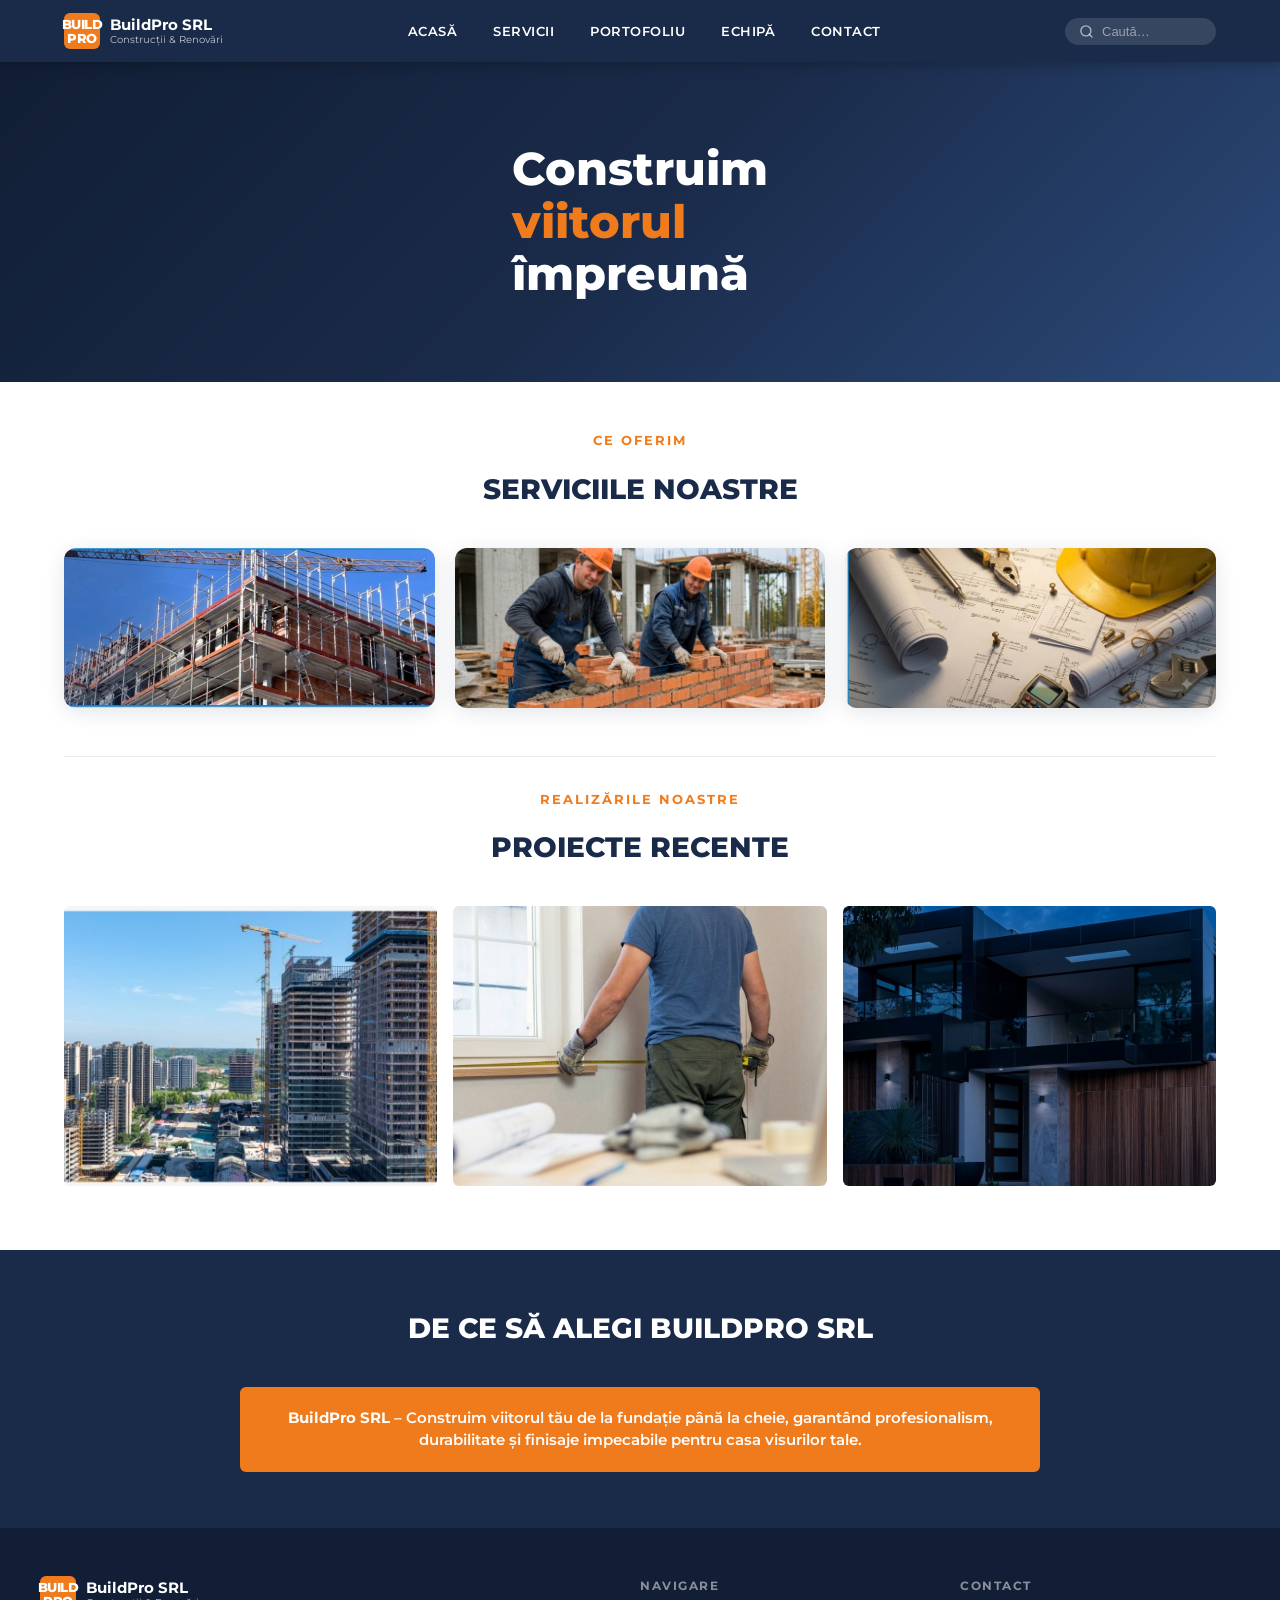
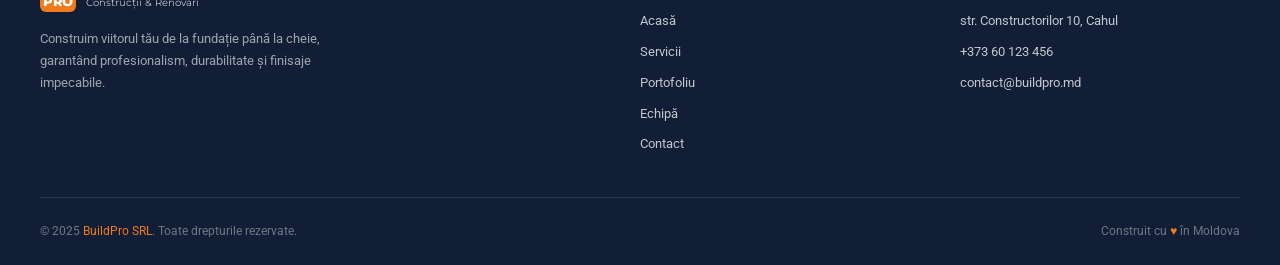
==== index.html @ 3c75e1a4 "Add files via upload" ====
<!DOCTYPE html>
<html lang="ro">
<head>
  <meta charset="UTF-8" />
  <meta name="viewport" content="width=device-width, initial-scale=1.0" />
  <title>BuildPro SRL – Construim viitorul împreună</title>
  <link rel="stylesheet" href="css/style.css" />
</head>
<body>

  <nav class="navbar">
    <div class="navbar-inner">
      <div class="navbar-logo">
        <div class="logo-icon">BUILD<br>PRO</div>
        <div class="logo-text">
          BuildPro SRL
          <span class="logo-sub">Construcții &amp; Renovări</span>
        </div>
      </div>

      <ul class="navbar-nav">
        <li><a class="nav-link active" href="index.html">ACASĂ</a></li>
        <li><a class="nav-link" href="servicii.html">SERVICII</a></li>
        <li><a class="nav-link" href="portofoliu.html">PORTOFOLIU</a></li>
        <li><a class="nav-link" href="echipa.html">ECHIPĂ</a></li>
        <li><a class="nav-link" href="contact.html">CONTACT</a></li>
      </ul>

      <div class="navbar-search">
        <svg xmlns="http://www.w3.org/2000/svg" viewBox="0 0 24 24" fill="none"
             stroke="currentColor" stroke-width="2.2" stroke-linecap="round" stroke-linejoin="round">
          <circle cx="11" cy="11" r="8"/><path d="m21 21-4.35-4.35"/>
        </svg>
        <input type="text" placeholder="Caută…" />
      </div>
    </div>
  </nav>

  <div class="site-wrapper">
    <section class="page page-acasa" style="display: block;">

      <div class="hero">
        <div class="hero-bg"></div>
        <div class="hero-content">
          <h1>Construim<br><span>viitorul</span><br>împreună</h1>
        </div>
      </div>

      <div class="home-section">
        <p class="section-label">Ce oferim</p>
        <h2 class="section-title">SERVICIILE NOASTRE</h2>

        <div class="home-services-grid">
          <a class="home-service-card" href="servicii.html">
            <div class="home-service-img-placeholder bg-p1">
              <img src="assets/1.png" alt="Serviciu construcții" />
            </div>
          </a>
          <a class="home-service-card" href="servicii.html">
            <div class="home-service-img-placeholder bg-p2">
              <img src="assets/2.png" alt="Serviciu clădiri" />
            </div>
          </a>
          <a class="home-service-card" href="servicii.html">
            <div class="home-service-img-placeholder bg-p3">
              <img src="assets/3.png" alt="Serviciu renovări" />
            </div>
          </a>
        </div>

        <div class="divider"></div>

        <p class="section-label">Realizările noastre</p>
        <h2 class="section-title">PROIECTE RECENTE</h2>

        <div class="home-projects-grid">
          <a class="home-project-thumb" href="portofoliu.html">
            <div class="home-project-thumb-placeholder bg-p4">
              <img src="assets/2.jpg" alt="Proiect casă" />
            </div>
          </a>
          <a class="home-project-thumb" href="portofoliu.html">
            <div class="home-project-thumb-placeholder bg-p5">
              <img src="assets/4.png" alt="Proiect clădire" />
            </div>
          </a>
          <a class="home-project-thumb" href="portofoliu.html">
            <div class="home-project-thumb-placeholder bg-p6">
              <img src="assets/5.png" alt="Proiect dezvoltare" />
            </div>
          </a>
        </div>
      </div>

      <div class="why-section">
        <div class="why-inner">
          <h2 class="section-title">DE CE SĂ ALEGI BUILDPRO SRL</h2>
          <div class="why-tagline">
            <p>
              <span>BuildPro SRL</span> – Construim viitorul tău de la fundație până la cheie,
              garantând profesionalism, durabilitate și finisaje impecabile pentru casa visurilor tale.
            </p>
          </div>
        </div>
      </div>

      <footer class="footer">
        <div class="footer-inner">
          <div class="footer-brand">
            <div class="navbar-logo">
              <div class="logo-icon">BUILD<br>PRO</div>
              <div class="logo-text" style="color:#fff">BuildPro SRL<span class="logo-sub">Construcții &amp; Renovări</span></div>
            </div>
            <p>Construim viitorul tău de la fundație până la cheie, garantând profesionalism, durabilitate și finisaje impecabile.</p>
          </div>
          <div class="footer-col">
            <h4>Navigare</h4>
            <a href="index.html">Acasă</a>
            <a href="servicii.html">Servicii</a>
            <a href="portofoliu.html">Portofoliu</a>
            <a href="echipa.html">Echipă</a>
            <a href="contact.html">Contact</a>
          </div>
          <div class="footer-col">
            <h4>Contact</h4>
            <a>str. Constructorilor 10, Cahul</a>
            <a href="tel:+37360123456">+373 60 123 456</a>
            <a href="mailto:contact@buildpro.md">contact@buildpro.md</a>
          </div>
        </div>
        <div class="footer-bottom">
          <p>© 2025 <span>BuildPro SRL</span>. Toate drepturile rezervate.</p>
          <p>Construit cu <span>♥</span> în Moldova</p>
        </div>
      </footer>
    </section>
  </div>

</body>
</html>
---- css/style.css ----
/* =============================================
   BUILDPRO SRL — Pure CSS (zero JavaScript)
   Navigare: :target selector
   Tab-uri servicii: radio + label + ~ sibling
   Filtre portofoliu: radio + label + ~ grid
   ============================================= */

@import url('https://fonts.googleapis.com/css2?family=Roboto:wght@300;400;500;700&family=Montserrat:wght@600;700;800&display=swap');

/* ── Variables ─────────────────────────────── */
:root {
  --navy:       #1a2b4a;
  --navy-dark:  #111e35;
  --orange:     #f07b1d;
  --orange-drk: #d96a0e;
  --white:      #ffffff;
  --light-bg:   #f4f6fa;
  --gray:       #e8eaf0;
  --gray-mid:   #c0c4d0;
  --text-muted: #6b7a99;
  --success:    #28a745;
  --font-main:  'Roboto', sans-serif;
  --font-head:  'Montserrat', sans-serif;
  --shadow:     0 4px 20px rgba(26,43,74,.12);
  --shadow-lg:  0 8px 40px rgba(26,43,74,.18);
  --r:          6px;
  --rl:         12px;
  --t:          .25s ease;
}

/* ── Reset ─────────────────────────────────── */
*, *::before, *::after { box-sizing: border-box; margin: 0; padding: 0; }
html { scroll-behavior: smooth; }
body { font-family: var(--font-main); color: var(--navy); background: var(--white); line-height: 1.6; font-size: 15px; }
img  { max-width: 100%; display: block; }
a    { text-decoration: none; color: inherit; }
ul   { list-style: none; }

/* ── Navbar ────────────────────────────────── */
.navbar {
  background: var(--navy);
  position: sticky; top: 0; z-index: 1000;
  box-shadow: 0 2px 12px rgba(0,0,0,.25);
}
.navbar-inner {
  display: flex; align-items: center; justify-content: space-between;
  max-width: 1200px; margin: 0 auto; padding: 0 24px; height: 62px;
}
.navbar-logo { display: flex; align-items: center; gap: 10px; }
.logo-icon {
  width: 36px; height: 36px; background: var(--orange); border-radius: var(--r);
  display: flex; align-items: center; justify-content: center;
  font-family: var(--font-head); font-weight: 800; font-size: 13px;
  color: var(--white); letter-spacing: -.5px; line-height: 1.1; text-align: center;
}
.logo-text { font-family: var(--font-head); font-weight: 700; font-size: 15px; color: var(--white); line-height: 1.2; }
.logo-sub  { font-size: 10px; font-weight: 400; color: var(--gray-mid); display: block; }

.navbar-nav { display: flex; align-items: center; gap: 4px; }
.nav-link {
  padding: 8px 16px;
  font-family: var(--font-head); font-size: 13px; font-weight: 600;
  color: var(--white); text-transform: uppercase; letter-spacing: .5px;
  border-radius: 20px; transition: background var(--t);
}
.nav-link:hover { background: rgba(255,255,255,.1); }

/* Active nav: highlight the link whose href matches current :target */
:root:not(:has(:target)) .nav-link[href="#acasa"],
#acasa:target    ~ * .nav-link[href="#acasa"],
#servicii:target ~ * .nav-link[href="#servicii"],
#portofoliu:target ~ * .nav-link[href="#portofoliu"],
#echipa:target   ~ * .nav-link[href="#echipa"],
#contact:target  ~ * .nav-link[href="#contact"],
#confirmare:target ~ * .nav-link[href="#contact"] {
  /* won't work from inside site-wrapper with ~ — use the per-page approach below */
}

.navbar-search {
  display: flex; align-items: center; gap: 8px;
  background: rgba(255,255,255,.12); border-radius: 20px; padding: 6px 14px;
  transition: background var(--t);
}
.navbar-search:hover { background: rgba(255,255,255,.2); }
.navbar-search input { background: transparent; border: none; outline: none; color: var(--white); font-size: 13px; width: 100px; }
.navbar-search input::placeholder { color: rgba(255,255,255,.5); }
.navbar-search svg { color: rgba(255,255,255,.6); width: 15px; height: 15px; flex-shrink: 0; }

/* =============================================
   SPA — :target navigation
   All pages hidden by default.
   The page whose id matches the URL hash is shown.
   If no hash → #acasa is shown via :not(:has(:target)).
   ============================================= */

.site-wrapper { position: relative; }

.page { display: none; }

/* Default: show acasa when no hash */
:root:not(:has(:target)) .page-acasa { display: block; }

/* Each target */
#acasa:target,
#servicii:target,
#portofoliu:target,
#echipa:target,
#contact:target,
#confirmare:target { display: block; }

/* =============================================
   NAVBAR ACTIVE STATE — pure CSS via :has()
   ============================================= */

/* Default (no target) → highlight Acasă */
:root:not(:has(:target)) .nav-link[href="#acasa"]    { background: var(--orange); }
:root:has(#acasa:target)      .nav-link[href="#acasa"]      { background: var(--orange); }
:root:has(#servicii:target)   .nav-link[href="#servicii"]   { background: var(--orange); }
:root:has(#portofoliu:target) .nav-link[href="#portofoliu"] { background: var(--orange); }
:root:has(#echipa:target)     .nav-link[href="#echipa"]     { background: var(--orange); }
:root:has(#contact:target)    .nav-link[href="#contact"]    { background: var(--orange); }
:root:has(#confirmare:target) .nav-link[href="#contact"]    { background: var(--orange); }

/* =============================================
   HERO
   ============================================= */
.hero {
  position: relative; min-height: 320px;
  background: linear-gradient(135deg, var(--navy-dark) 0%, var(--navy) 50%, #2c4a7a 100%);
  overflow: hidden; display: flex; align-items: center;
}
.hero-bg {
  position: absolute; inset: 0;
  background: url('https://images.unsplash.com/photo-1504307651254-35680f356dfd?w=1400&q=80') center/cover;
  opacity: .25;
}
.hero-content { position: relative; z-index: 1; max-width: 1200px; margin: 0 auto; padding: 60px 24px; }
.hero h1 { font-family: var(--font-head); font-size: 46px; font-weight: 800; color: var(--white); line-height: 1.15; max-width: 500px; }
.hero h1 span { color: var(--orange); }

/* =============================================
   HOME SECTIONS
   ============================================= */
.home-section { max-width: 1200px; margin: 0 auto; padding: 48px 24px; }
.section-label { text-align: center; font-family: var(--font-head); font-size: 13px; font-weight: 700; text-transform: uppercase; letter-spacing: 2px; color: var(--orange); margin-bottom: 16px; }
.section-title { text-align: center; font-family: var(--font-head); font-size: 28px; font-weight: 800; color: var(--navy); margin-bottom: 36px; }

.home-services-grid { display: grid; grid-template-columns: repeat(3,1fr); gap: 20px; margin-bottom: 48px; }
.home-service-card { border-radius: var(--rl); overflow: hidden; box-shadow: var(--shadow); display: block; transition: transform var(--t), box-shadow var(--t); }
.home-service-card:hover { transform: translateY(-4px); box-shadow: var(--shadow-lg); }
.home-service-img-placeholder { width: 100%; height: 160px; display: flex; align-items: center; justify-content: center; font-size: 40px; overflow: hidden; }
.home-service-img-placeholder img { width: 100%; height: 100%; object-fit: cover; }

.home-projects-grid { display: grid; grid-template-columns: repeat(3,1fr); gap: 16px; margin-bottom: 16px; }
.home-project-thumb { border-radius: var(--r); overflow: hidden; aspect-ratio: 4/3; display: block; transition: transform var(--t); }
.home-project-thumb:hover { transform: scale(1.03); }
.home-project-thumb-placeholder { width: 100%; height: 100%; display: flex; align-items: center; justify-content: center; font-size: 32px; min-height: 120px; overflow: hidden; }
.home-project-thumb-placeholder img { width: 100%; height: 100%; object-fit: cover; }

.why-section { background: var(--navy); padding: 56px 24px; }
.why-inner { max-width: 1200px; margin: 0 auto; }
.why-section .section-title { color: var(--white); }
.why-tagline { background: var(--orange); border-radius: var(--r); padding: 20px 28px; max-width: 800px; margin: 0 auto; }
.why-tagline p { color: var(--white); font-family: var(--font-head); font-size: 15px; font-weight: 600; line-height: 1.5; text-align: center; }
.why-tagline p span { font-weight: 700; }

/* =============================================
   SERVICII — radio tabs (no JS)
   ============================================= */
.services-page { max-width: 1200px; margin: 0 auto; padding: 48px 24px; }

/* Hide all radio inputs */
.stab-radio { display: none; }

.services-tabs-wrap { position: relative; }

.services-layout { display: grid; grid-template-columns: 220px 1fr; gap: 32px; align-items: start; }
.services-sidebar { position: sticky; top: 80px; }

.service-tab {
  display: block; padding: 16px 20px; margin-bottom: 8px;
  background: var(--light-bg); border-radius: var(--r);
  font-family: var(--font-head); font-size: 14px; font-weight: 600; color: var(--navy);
  cursor: pointer; transition: background var(--t), color var(--t); border: 2px solid transparent;
}
.service-tab:hover { background: var(--gray); }

/* Active tab via :checked ~ .services-layout label */
#stab-rez:checked  ~ .services-layout .service-tab[for="stab-rez"],
#stab-com:checked  ~ .services-layout .service-tab[for="stab-com"],
#stab-ren:checked  ~ .services-layout .service-tab[for="stab-ren"],
#stab-con:checked  ~ .services-layout .service-tab[for="stab-con"] {
  background: var(--navy); color: var(--white); border-color: var(--navy);
}

/* All panels hidden by default */
.service-panel { display: none; animation: fadeIn .3s ease; }

/* Show correct panel */
#stab-rez:checked ~ .services-layout .services-content-area #spanel-rez,
#stab-com:checked ~ .services-layout .services-content-area #spanel-com,
#stab-ren:checked ~ .services-layout .services-content-area #spanel-ren,
#stab-con:checked ~ .services-layout .services-content-area #spanel-con { display: block; }

@keyframes fadeIn { from { opacity:0; transform:translateX(10px); } to { opacity:1; transform:none; } }

.services-content-area { min-height: 500px; }

.service-panel-header { display: grid; grid-template-columns: 1fr 1fr; gap: 24px; margin-bottom: 24px; align-items: center; }
.service-panel-img { border-radius: var(--rl); overflow: hidden; height: 240px; }
.service-panel-img-placeholder { width: 100%; height: 100%; display: flex; align-items: center; justify-content: center; font-size: 64px; background: linear-gradient(135deg,#e8eaf0,#d0d4e0); }
.service-panel-info h2 { font-family: var(--font-head); font-size: 26px; font-weight: 800; color: var(--navy); margin-bottom: 16px; }
.service-panel-info p { color: var(--text-muted); font-size: 14px; line-height: 1.7; margin-bottom: 24px; }

.services-all-list { display: flex; flex-direction: column; gap: 20px; }
.service-list-item { display: grid; grid-template-columns: 220px 1fr; gap: 20px; background: var(--white); border: 1px solid var(--gray); border-radius: var(--rl); overflow: hidden; transition: box-shadow var(--t); }
.service-list-item:hover { box-shadow: var(--shadow); }
.service-list-img { height: 160px; overflow: hidden; }
.service-list-img-placeholder { width: 100%; height: 100%; display: flex; align-items: center; justify-content: center; font-size: 48px; }
.service-list-body { padding: 20px; display: flex; flex-direction: column; justify-content: center; }
.service-list-body h3 { font-family: var(--font-head); font-size: 18px; font-weight: 700; color: var(--navy); margin-bottom: 10px; }
.service-list-body p { color: var(--text-muted); font-size: 13px; line-height: 1.7; margin-bottom: 16px; }
.services-cta-bar { background: var(--light-bg); border-radius: var(--rl); padding: 24px; text-align: center; margin-top: 32px; }
.services-cta-bar p { color: var(--text-muted); margin-bottom: 16px; font-size: 14px; }

/* =============================================
   PORTOFOLIU — radio filters (no JS)
   ============================================= */
.portfolio-page { max-width: 1200px; margin: 0 auto; padding: 48px 24px; }

.pfilt-radio { display: none; }

.portfolio-filters { display: flex; gap: 12px; margin-bottom: 36px; justify-content: center; }

.filter-btn {
  padding: 10px 28px; border-radius: 24px;
  font-family: var(--font-head); font-size: 14px; font-weight: 600;
  border: 2px solid var(--gray); background: var(--white); color: var(--navy);
  cursor: pointer; transition: all var(--t); display: inline-block;
}
.filter-btn:hover { border-color: var(--navy); background: var(--navy); color: var(--white); }

/* Active filter button */
#pfilt-toate:checked     ~ .portfolio-filters .filter-btn[for="pfilt-toate"],
#pfilt-derulare:checked  ~ .portfolio-filters .filter-btn[for="pfilt-derulare"],
#pfilt-finalizate:checked ~ .portfolio-filters .filter-btn[for="pfilt-finalizate"] {
  background: var(--navy); color: var(--white); border-color: var(--navy);
}

/* Default: show all cards */
.portfolio-card { display: block; }

/* When filter-derulare checked: hide finalizate */
#pfilt-derulare:checked ~ .portfolio-grid .portfolio-card[data-status="finalizate"] { display: none; }

/* When filter-finalizate checked: hide derulare */
#pfilt-finalizate:checked ~ .portfolio-grid .portfolio-card[data-status="derulare"] { display: none; }

.portfolio-grid { display: grid; grid-template-columns: repeat(3,1fr); gap: 20px; margin-bottom: 32px; }
.portfolio-card { border-radius: var(--rl); overflow: hidden; box-shadow: var(--shadow); cursor: pointer; transition: transform var(--t), box-shadow var(--t); }
.portfolio-card:hover { transform: translateY(-5px); box-shadow: var(--shadow-lg); }
.portfolio-card-img { height: 180px; overflow: hidden; position: relative; }
.portfolio-card-img-placeholder { width: 100%; height: 100%; display: flex; align-items: center; justify-content: center; font-size: 48px; }
.portfolio-card-badge { position: absolute; top: 10px; right: 10px; padding: 4px 10px; border-radius: 12px; font-size: 11px; font-weight: 700; font-family: var(--font-head); text-transform: uppercase; }
.portfolio-card-badge.ongoing { background: var(--orange); color: var(--white); }
.portfolio-card-badge.done    { background: var(--success); color: var(--white); }
.portfolio-card-body { padding: 16px; background: var(--white); }
.portfolio-card-body h4 { font-family: var(--font-head); font-size: 14px; font-weight: 700; color: var(--navy); margin-bottom: 4px; }
.portfolio-card-body p  { font-size: 12px; color: var(--text-muted); }
.portfolio-caption { text-align: center; color: var(--text-muted); font-size: 14px; line-height: 1.7; max-width: 700px; margin: 0 auto; }

/* =============================================
   ECHIPĂ
   ============================================= */
.team-page { max-width: 1200px; margin: 0 auto; padding: 48px 24px; }
.team-layout { display: grid; grid-template-columns: 1fr 340px; gap: 40px; align-items: start; }
.team-group-label { font-family: var(--font-head); font-size: 11px; font-weight: 800; text-transform: uppercase; letter-spacing: 2px; color: var(--navy); border-bottom: 2px solid var(--gray); padding-bottom: 8px; margin-bottom: 20px; margin-top: 32px; }
.team-group-label:first-child { margin-top: 0; }
.team-members-row { display: flex; flex-direction: column; gap: 12px; margin-bottom: 8px; }
.team-member-card { display: flex; align-items: center; gap: 16px; padding: 14px 16px; background: var(--white); border: 1px solid var(--gray); border-radius: var(--r); transition: box-shadow var(--t), border-color var(--t); }
.team-member-card:hover { box-shadow: var(--shadow); border-color: var(--orange); }
.team-avatar { width: 56px; height: 56px; border-radius: 50%; background: linear-gradient(135deg,var(--navy),#2c4a7a); display: flex; align-items: center; justify-content: center; font-size: 22px; flex-shrink: 0; }
.team-member-info h4 { font-family: var(--font-head); font-size: 14px; font-weight: 700; color: var(--navy); margin-bottom: 2px; }
.team-member-info p  { font-size: 12px; color: var(--text-muted); }
.team-about-box { background: var(--navy); border-radius: var(--rl); padding: 32px; color: var(--white); position: sticky; top: 80px; }
.team-about-box h2 { font-family: var(--font-head); font-size: 22px; font-weight: 800; margin-bottom: 16px; text-align: center; }
.team-about-box p  { font-size: 13px; line-height: 1.8; color: rgba(255,255,255,.85); margin-bottom: 24px; }
.team-cta-bar { background: var(--light-bg); border-radius: var(--rl); padding: 32px 24px; text-align: center; margin-top: 48px; }
.team-cta-bar h3 { font-family: var(--font-head); font-size: 20px; font-weight: 700; color: var(--navy); margin-bottom: 16px; }

/* =============================================
   CONTACT
   ============================================= */
.contact-hero {
  background: linear-gradient(135deg,var(--navy-dark),#2c4a7a);
  padding: 60px 24px; text-align: center; position: relative; overflow: hidden;
}
.contact-hero-bg { position: absolute; inset: 0; background: url('https://images.unsplash.com/photo-1581092160607-ee22731c552d?w=1400&q=80') center/cover; opacity: .2; }
.contact-hero-content { position: relative; z-index: 1; }
.contact-hero h1 { font-family: var(--font-head); font-size: 38px; font-weight: 800; color: var(--white); margin-bottom: 12px; }
.contact-hero p  { font-size: 16px; color: rgba(255,255,255,.8); }
.contact-body { max-width: 1100px; margin: 0 auto; padding: 56px 24px; display: grid; grid-template-columns: 320px 1fr; gap: 48px; align-items: start; }
.contact-info-block { background: var(--white); border-radius: var(--rl); padding: 32px; box-shadow: var(--shadow); }
.contact-info-block h3 { font-family: var(--font-head); font-size: 16px; font-weight: 700; color: var(--navy); text-transform: uppercase; letter-spacing: 1px; margin-bottom: 24px; }
.contact-info-item { display: flex; align-items: flex-start; gap: 16px; margin-bottom: 24px; }
.contact-info-icon { width: 44px; height: 44px; border-radius: 50%; background: var(--orange); display: flex; align-items: center; justify-content: center; flex-shrink: 0; font-size: 18px; }
.contact-info-text strong { display: block; font-family: var(--font-head); font-size: 11px; font-weight: 700; text-transform: uppercase; letter-spacing: 1px; color: var(--text-muted); margin-bottom: 4px; }
.contact-info-text p { font-size: 14px; color: var(--navy); font-weight: 500; line-height: 1.5; }
.contact-form-block { background: var(--white); border-radius: var(--rl); padding: 36px; box-shadow: var(--shadow); }
.form-row { display: grid; grid-template-columns: 1fr 1fr; gap: 16px; margin-bottom: 16px; }
.form-group { margin-bottom: 16px; }
.form-group label { display: block; font-size: 12px; font-weight: 600; font-family: var(--font-head); color: var(--text-muted); text-transform: uppercase; letter-spacing: .5px; margin-bottom: 6px; }
.form-group input,
.form-group textarea { width: 100%; padding: 12px 14px; border: 1.5px solid var(--gray); border-radius: var(--r); font-family: var(--font-main); font-size: 14px; color: var(--navy); background: var(--white); transition: border-color var(--t); outline: none; }
.form-group input:focus,
.form-group textarea:focus { border-color: var(--orange); box-shadow: 0 0 0 3px rgba(240,123,29,.12); }
.form-group textarea { resize: vertical; min-height: 120px; }

/* =============================================
   CONFIRMARE
   ============================================= */
.success-page { max-width: 600px; margin: 80px auto; padding: 0 24px; }
.success-card { background: var(--white); border-radius: var(--rl); padding: 56px 40px; box-shadow: var(--shadow-lg); text-align: center; border-top: 4px solid var(--success); }
.success-icon { width: 80px; height: 80px; border-radius: 50%; background: var(--success); display: flex; align-items: center; justify-content: center; margin: 0 auto 24px; font-size: 36px; color: var(--white); }
.success-card h2 { font-family: var(--font-head); font-size: 24px; font-weight: 800; color: var(--navy); text-transform: uppercase; letter-spacing: 1px; margin-bottom: 12px; }
.success-card > p { color: var(--text-muted); margin-bottom: 28px; }
.success-checks { background: var(--light-bg); border-radius: var(--r); padding: 16px 24px; text-align: left; margin-bottom: 28px; }
.success-check-item { display: flex; align-items: center; gap: 10px; padding: 6px 0; font-size: 14px; color: var(--navy); font-weight: 500; }
.check-icon-green  { color: var(--success); font-size: 16px; }
.check-icon-orange { color: var(--orange);  font-size: 16px; }

/* =============================================
   BUTTONS
   ============================================= */
.btn {
  display: inline-flex; align-items: center; justify-content: center; gap: 8px;
  padding: 12px 28px; border-radius: 4px;
  font-family: var(--font-head); font-size: 13px; font-weight: 700;
  text-transform: uppercase; letter-spacing: .5px;
  cursor: pointer; border: 2px solid transparent; transition: all var(--t); line-height: 1;
}
.btn-orange { background: var(--orange); color: var(--white); border-color: var(--orange); }
.btn-orange:hover { background: var(--orange-drk); border-color: var(--orange-drk); transform: translateY(-1px); box-shadow: 0 4px 12px rgba(240,123,29,.35); }
.btn-sm   { padding: 8px 18px; font-size: 12px; }
.btn-full { width: 100%; }
button.btn { cursor: pointer; }

/* =============================================
   FOOTER
   ============================================= */
.footer { background: var(--navy-dark); padding: 48px 24px 24px; }
.footer-inner { max-width: 1200px; margin: 0 auto; display: grid; grid-template-columns: 2fr 1fr 1fr; gap: 40px; padding-bottom: 32px; border-bottom: 1px solid rgba(255,255,255,.1); margin-bottom: 24px; }
.footer-brand p { color: rgba(255,255,255,.6); font-size: 13px; line-height: 1.7; margin-top: 16px; max-width: 280px; }
.footer-col h4 { font-family: var(--font-head); font-size: 12px; font-weight: 700; text-transform: uppercase; letter-spacing: 1.5px; color: rgba(255,255,255,.5); margin-bottom: 16px; }
.footer-col a { display: block; color: rgba(255,255,255,.75); font-size: 13px; margin-bottom: 10px; transition: color var(--t); }
.footer-col a:hover { color: var(--orange); }
.footer-bottom { max-width: 1200px; margin: 0 auto; display: flex; justify-content: space-between; align-items: center; }
.footer-bottom p { color: rgba(255,255,255,.4); font-size: 12px; }
.footer-bottom span { color: var(--orange); }

/* =============================================
   UTILITIES
   ============================================= */
.divider  { height: 1px; background: var(--gray); margin: 32px 0; }
.mt-32    { margin-top: 32px; }
.text-center { text-align: center; }

/* Placeholder color system */
.bg-p1 { background: linear-gradient(135deg,#2c4a7a,#1a2b4a); }
.bg-p2 { background: linear-gradient(135deg,#3a6040,#1e3822); }
.bg-p3 { background: linear-gradient(135deg,#7a3a2c,#4a1e14); }
.bg-p4 { background: linear-gradient(135deg,#4a3a7a,#2a1e4a); }
.bg-p5 { background: linear-gradient(135deg,#2c5a6a,#1a3040); }
.bg-p6 { background: linear-gradient(135deg,#5a4a2c,#3a2a14); }
.bg-p7 { background: linear-gradient(135deg,#1a4a3a,#0e2a22); }
.bg-p8 { background: linear-gradient(135deg,#4a2a3a,#2a1422); }
.bg-p9 { background: linear-gradient(135deg,#2c3a5a,#1a2030); }

/* =============================================
   RESPONSIVE
   ============================================= */
@media (max-width:900px) {
  .home-services-grid  { grid-template-columns: repeat(2,1fr); }
  .home-projects-grid  { grid-template-columns: repeat(2,1fr); }
  .portfolio-grid      { grid-template-columns: repeat(2,1fr); }
  .services-layout     { grid-template-columns: 1fr; }
  .services-sidebar    { position: static; display: flex; flex-wrap: wrap; gap: 8px; }
  .service-tab         { margin-bottom: 0; }
  .team-layout         { grid-template-columns: 1fr; }
  .team-about-box      { position: static; }
  .contact-body        { grid-template-columns: 1fr; }
  .service-panel-header { grid-template-columns: 1fr; }
  .service-list-item   { grid-template-columns: 1fr; }
  .footer-inner        { grid-template-columns: 1fr 1fr; }
}
@media (max-width:640px) {
  .navbar-nav .nav-link { padding: 6px 10px; font-size: 11px; }
  .hero h1              { font-size: 32px; }
  .home-services-grid   { grid-template-columns: 1fr; }
  .home-projects-grid   { grid-template-columns: repeat(2,1fr); }
  .portfolio-grid       { grid-template-columns: 1fr; }
  .form-row             { grid-template-columns: 1fr; }
  .footer-inner         { grid-template-columns: 1fr; }
  .contact-hero h1      { font-size: 28px; }
}
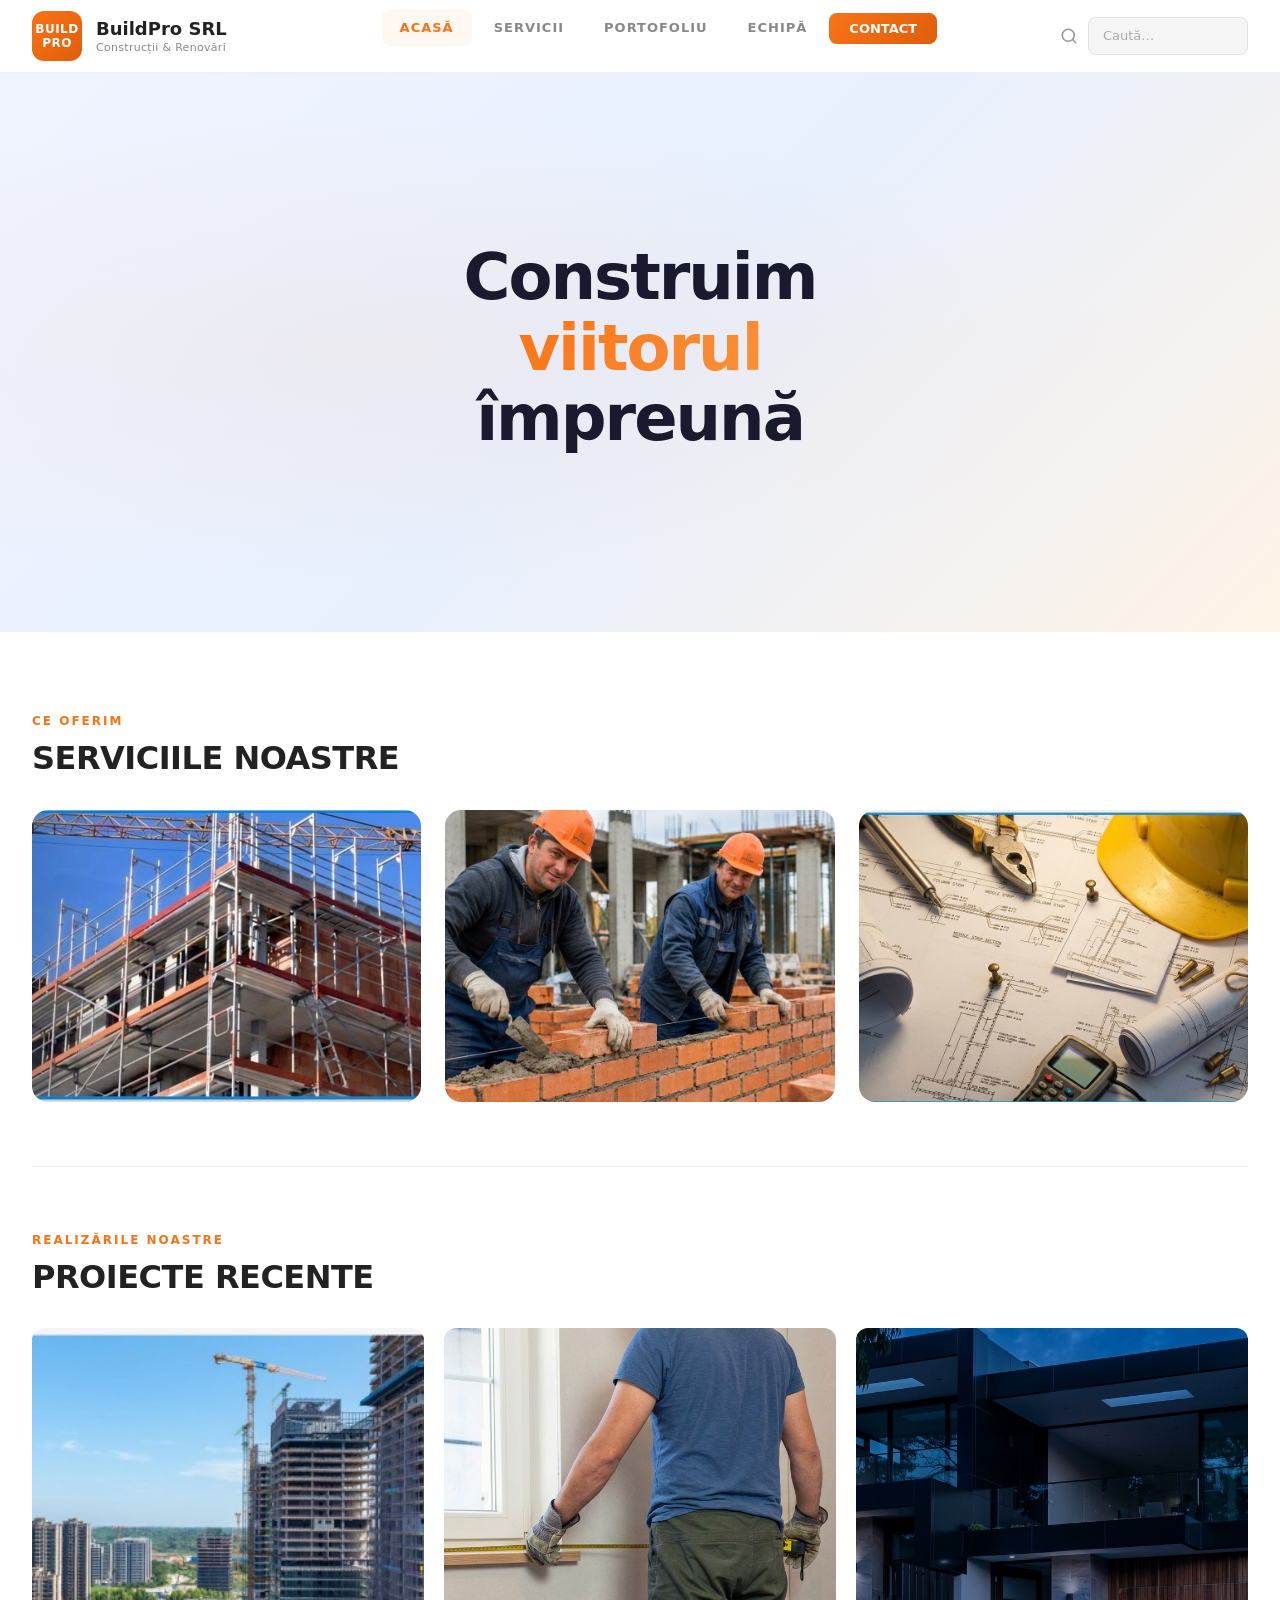
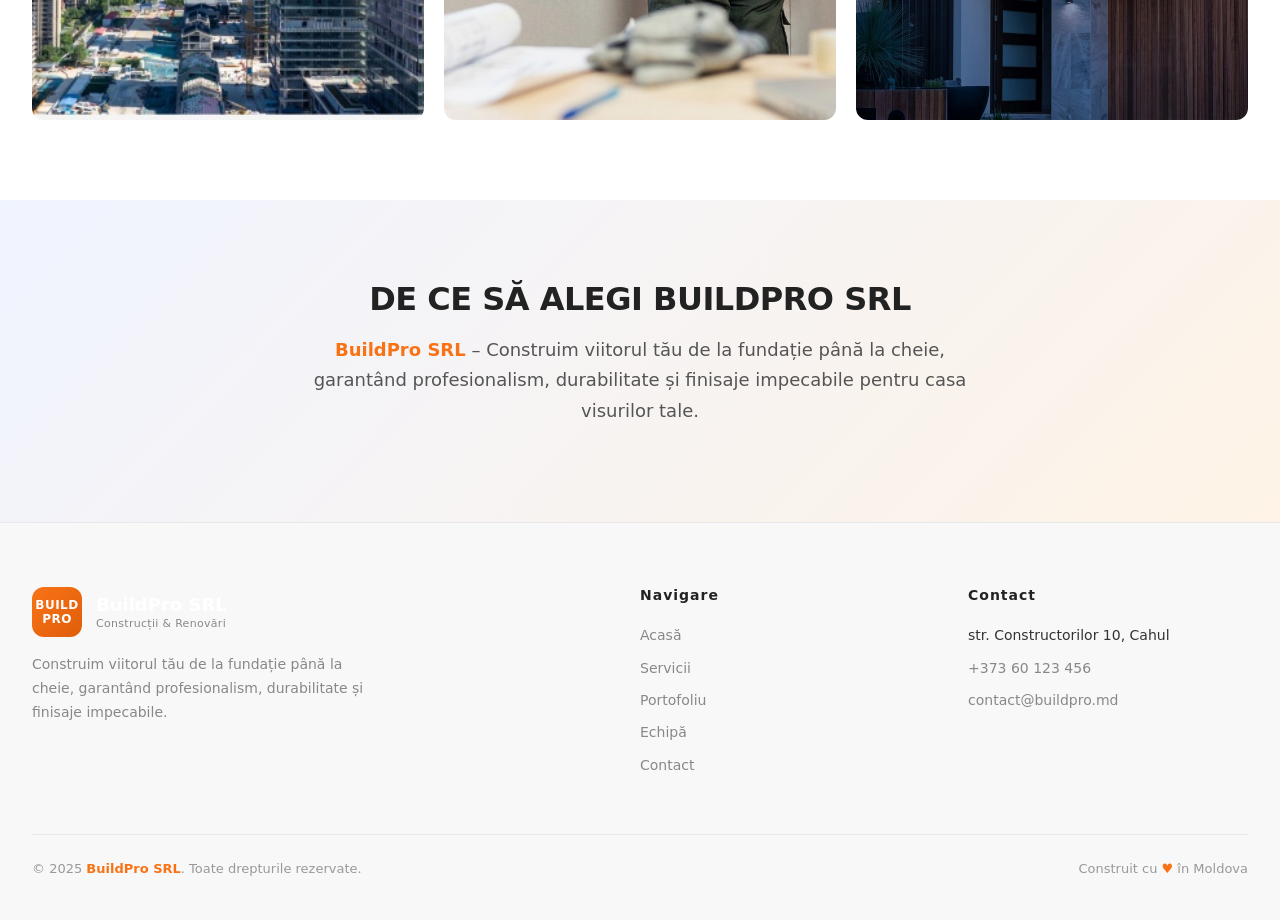
==== commit 10bc19b6: "Add files via upload" ====
--- a/index.html
+++ b/index.html
@@ -4,11 +4,12 @@
   <meta charset="UTF-8" />
   <meta name="viewport" content="width=device-width, initial-scale=1.0" />
   <title>BuildPro SRL – Construim viitorul împreună</title>
-  <link rel="stylesheet" href="css/style.css" />
+  <link href="https://cdn.jsdelivr.net/npm/bootstrap@5.3.2/dist/css/bootstrap.min.css" rel="stylesheet" />
+  <link rel="stylesheet" href="style.css" />
 </head>
 <body>
 
-  <nav class="navbar">
+  <nav class="main-navbar">
     <div class="navbar-inner">
       <div class="navbar-logo">
         <div class="logo-icon">BUILD<br>PRO</div>
@@ -18,12 +19,12 @@
         </div>
       </div>
 
-      <ul class="navbar-nav">
+      <ul class="menu-nav">
         <li><a class="nav-link active" href="index.html">ACASĂ</a></li>
         <li><a class="nav-link" href="servicii.html">SERVICII</a></li>
         <li><a class="nav-link" href="portofoliu.html">PORTOFOLIU</a></li>
         <li><a class="nav-link" href="echipa.html">ECHIPĂ</a></li>
-        <li><a class="nav-link" href="contact.html">CONTACT</a></li>
+        <li><a class="nav-cta" href="contact.html">CONTACT</a></li>
       </ul>
 
       <div class="navbar-search">
@@ -135,6 +136,6 @@
       </footer>
     </section>
   </div>
-
+  <script src="https://cdn.jsdelivr.net/npm/bootstrap@5.3.2/dist/js/bootstrap.bundle.min.js"></script>
 </body>
 </html>
--- a/style.css
+++ b/style.css
@@ -0,0 +1,1227 @@
+*,
+*::before,
+*::after {
+  margin: 0;
+  padding: 0;
+  box-sizing: border-box;
+}
+
+html {
+  scroll-behavior: smooth;
+}
+
+body {
+  font-family: 'Segoe UI', system-ui, -apple-system, sans-serif;
+  background: #ffffff;
+  color: #333;
+  line-height: 1.6;
+  min-height: 100vh;
+}
+
+a {
+  text-decoration: none;
+  color: inherit;
+}
+
+ul {
+  list-style: none;
+}
+
+img {
+  max-width: 100%;
+  height: auto;
+  display: block;
+}
+
+input,
+textarea,
+button {
+  font-family: inherit;
+}
+
+.main-navbar {
+  position: fixed;
+  top: 0;
+  left: 0;
+  width: 100%;
+  z-index: 1000;
+  background: rgba(255, 255, 255, 0.95);
+  backdrop-filter: blur(12px);
+  border-bottom: 1px solid rgba(0, 0, 0, 0.06);
+}
+
+.navbar-inner {
+  max-width: 1280px;
+  margin: 0 auto;
+  padding: 0 32px;
+  height: 72px;
+  display: flex;
+  align-items: center;
+  justify-content: space-between;
+}
+
+.navbar-logo {
+  display: flex;
+  align-items: center;
+  gap: 14px;
+  flex-shrink: 0;
+}
+
+.logo-icon {
+  width: 50px;
+  height: 50px;
+  background: linear-gradient(135deg, #f97316, #e05e0a);
+  border-radius: 12px;
+  display: flex;
+  align-items: center;
+  justify-content: center;
+  font-size: 12px;
+  font-weight: 800;
+  color: #fff;
+  line-height: 1.2;
+  text-align: center;
+  letter-spacing: 0.5px;
+}
+
+.logo-text {
+  font-size: 18px;
+  font-weight: 700;
+  color: #222;
+  line-height: 1.2;
+}
+
+.logo-sub {
+  display: block;
+  font-size: 11px;
+  font-weight: 400;
+  color: #888;
+  letter-spacing: 0.3px;
+  margin-top: 1px;
+}
+
+.menu-nav {
+  display: flex;
+  align-items: center;
+  gap: 4px;
+}
+
+.menu-nav .nav-link {
+  padding: 8px 18px;
+  font-size: 13px;
+  font-weight: 600;
+  color: #888;
+  letter-spacing: 1px;
+  border-radius: 8px;
+  transition: color 0.25s, background 0.25s;
+}
+
+.menu-nav .nav-link:hover,
+.menu-nav .nav-link.active {
+  color: #f97316;
+  background: rgba(249, 115, 22, 0.06);
+}
+
+.navbar-search {
+  display: flex;
+  align-items: center;
+  gap: 10px;
+}
+
+.navbar-search svg {
+  width: 18px;
+  height: 18px;
+  color: #999;
+  flex-shrink: 0;
+}
+
+.navbar-search input {
+  background: rgba(0, 0, 0, 0.04);
+  border: 1px solid rgba(0, 0, 0, 0.08);
+  border-radius: 8px;
+  padding: 8px 14px;
+  font-size: 13px;
+  color: #333;
+  width: 160px;
+  outline: none;
+  transition: border-color 0.25s;
+}
+
+.navbar-search input::placeholder {
+  color: #aaa;
+}
+
+.navbar-search input:focus {
+  border-color: #f97316;
+}
+
+.nav-cta {
+  background: linear-gradient(135deg, #f97316, #e05e0a);
+  color: #fff !important;
+  padding: 8px 20px;
+  border-radius: 8px;
+  font-size: 13px;
+  font-weight: 600;
+  transition: opacity 0.25s;
+}
+
+.nav-cta:hover {
+  opacity: 0.85;
+}
+
+.nav-cta.active {
+  opacity: 1;
+  box-shadow: 0 0 0 2px rgba(249, 115, 22, 0.3);
+}
+
+.site-wrapper {
+  padding-top: 72px;
+  min-height: 100vh;
+}
+
+.page {
+  display: none;
+}
+
+.section-label {
+  font-size: 12px;
+  font-weight: 600;
+  color: #f97316;
+  letter-spacing: 2px;
+  text-transform: uppercase;
+  margin-bottom: 8px;
+}
+
+.section-title {
+  font-size: 32px;
+  font-weight: 800;
+  color: #222;
+  margin-bottom: 32px;
+  letter-spacing: -0.5px;
+}
+
+.hero {
+  position: relative;
+  height: 560px;
+  display: flex;
+  align-items: center;
+  justify-content: center;
+  overflow: hidden;
+}
+
+.hero-bg {
+  position: absolute;
+  inset: 0;
+  background: linear-gradient(135deg, #f0f4ff 0%, #e8f0fe 50%, #fef3e6 100%);
+  z-index: 0;
+}
+
+.hero-bg::after {
+  content: '';
+  position: absolute;
+  inset: 0;
+  background: radial-gradient(ellipse at 30% 50%, rgba(249, 115, 22, 0.06) 0%, transparent 60%);
+}
+
+.hero-content {
+  position: relative;
+  z-index: 1;
+  text-align: center;
+}
+
+.hero-content h1 {
+  font-size: 64px;
+  font-weight: 900;
+  color: #1a1a2e;
+  line-height: 1.1;
+  letter-spacing: -2px;
+}
+
+.hero-content h1 span {
+  background: linear-gradient(135deg, #f97316, #fb923c);
+  -webkit-background-clip: text;
+  -webkit-text-fill-color: transparent;
+  background-clip: text;
+}
+
+.home-section {
+  max-width: 1280px;
+  margin: 0 auto;
+  padding: 80px 32px;
+}
+
+.home-services-grid {
+  display: grid;
+  grid-template-columns: repeat(3, 1fr);
+  gap: 24px;
+  margin-bottom: 64px;
+}
+
+.home-service-card {
+  display: block;
+  border-radius: 16px;
+  overflow: hidden;
+  transition: transform 0.35s, box-shadow 0.35s;
+}
+
+.home-service-card:hover {
+  transform: translateY(-6px);
+  box-shadow: 0 20px 60px rgba(0, 0, 0, 0.1);
+}
+
+.home-service-img-placeholder {
+  aspect-ratio: 4 / 3;
+  display: flex;
+  align-items: center;
+  justify-content: center;
+}
+
+.home-service-img-placeholder img {
+  width: 100%;
+  height: 100%;
+  object-fit: cover;
+}
+
+.divider {
+  height: 1px;
+  background: rgba(0, 0, 0, 0.06);
+  margin-bottom: 64px;
+}
+
+.home-projects-grid {
+  display: grid;
+  grid-template-columns: repeat(3, 1fr);
+  gap: 20px;
+}
+
+.home-project-thumb {
+  display: block;
+  border-radius: 12px;
+  overflow: hidden;
+  transition: transform 0.35s;
+}
+
+.home-project-thumb:hover {
+  transform: scale(1.03);
+}
+
+.home-project-thumb-placeholder {
+  aspect-ratio: 1;
+  display: flex;
+  align-items: center;
+  justify-content: center;
+}
+
+.home-project-thumb-placeholder img {
+  width: 100%;
+  height: 100%;
+  object-fit: cover;
+}
+
+.why-section {
+  background: linear-gradient(135deg, #f0f4ff 0%, #fef3e6 100%);
+  padding: 80px 32px;
+}
+
+.why-inner {
+  max-width: 1280px;
+  margin: 0 auto;
+  text-align: center;
+}
+
+.why-inner .section-title {
+  margin-bottom: 16px;
+}
+
+.why-tagline {
+  max-width: 700px;
+  margin: 0 auto;
+}
+
+.why-tagline p {
+  font-size: 18px;
+  color: #555;
+  line-height: 1.7;
+}
+
+.why-tagline span {
+  color: #f97316;
+  font-weight: 700;
+}
+
+.footer {
+  background: #f8f8f8;
+  border-top: 1px solid rgba(0, 0, 0, 0.06);
+  padding: 64px 32px 0;
+}
+
+.footer-inner {
+  max-width: 1280px;
+  margin: 0 auto;
+  display: grid;
+  grid-template-columns: 2fr 1fr 1fr;
+  gap: 48px;
+  padding-bottom: 48px;
+}
+
+.footer-brand p {
+  font-size: 14px;
+  color: #888;
+  margin-top: 16px;
+  line-height: 1.7;
+  max-width: 340px;
+}
+
+.footer-col h4 {
+  font-size: 14px;
+  font-weight: 700;
+  color: #222;
+  margin-bottom: 20px;
+  letter-spacing: 1px;
+}
+
+.footer-col a {
+  display: block;
+  font-size: 14px;
+  color: #888;
+  margin-bottom: 10px;
+  transition: color 0.25s;
+}
+
+.footer-col a:hover {
+  color: #f97316;
+}
+
+.footer-bottom {
+  border-top: 1px solid rgba(0, 0, 0, 0.06);
+  padding: 24px 0;
+  display: flex;
+  justify-content: space-between;
+  align-items: center;
+  max-width: 1280px;
+  margin: 0 auto;
+}
+
+.footer-bottom p {
+  font-size: 13px;
+  color: #999;
+}
+
+.footer-bottom span {
+  color: #f97316;
+  font-weight: 600;
+}
+
+.bg-p1 {
+  background: linear-gradient(135deg, #dbeafe, #bfdbfe);
+}
+
+.bg-p2 {
+  background: linear-gradient(135deg, #e2e8f0, #cbd5e1);
+}
+
+.bg-p3 {
+  background: linear-gradient(135deg, #fef3c7, #fde68a);
+}
+
+.bg-p4 {
+  background: linear-gradient(135deg, #dbeafe, #93c5fd);
+}
+
+.bg-p5 {
+  background: linear-gradient(135deg, #d1fae5, #a7f3d0);
+}
+
+.bg-p6 {
+  background: linear-gradient(135deg, #ede9fe, #c4b5fd);
+}
+
+.btn {
+  display: inline-flex;
+  align-items: center;
+  justify-content: center;
+  padding: 12px 28px;
+  font-size: 14px;
+  font-weight: 600;
+  border-radius: 10px;
+  transition: opacity 0.25s, transform 0.25s;
+  cursor: pointer;
+  border: none;
+}
+
+.btn:hover {
+  opacity: 0.85;
+  transform: translateY(-1px);
+}
+
+.btn-orange {
+  background: linear-gradient(135deg, #f97316, #e05e0a);
+  color: #fff;
+}
+
+.btn-sm {
+  padding: 8px 18px;
+  font-size: 12px;
+  border-radius: 8px;
+}
+
+.btn-full {
+  width: 100%;
+}
+
+.services-page {
+  max-width: 1280px;
+  margin: 0 auto;
+  padding: 64px 32px;
+}
+
+.services-tabs-wrap {
+  margin-bottom: 48px;
+}
+
+.stab-radio {
+  display: none;
+}
+
+.services-layout {
+  display: flex;
+  gap: 32px;
+}
+
+.services-sidebar {
+  flex-shrink: 0;
+  width: 220px;
+  display: flex;
+  flex-direction: column;
+  gap: 4px;
+}
+
+.service-tab {
+  display: block;
+  padding: 14px 20px;
+  font-size: 14px;
+  font-weight: 600;
+  color: #888;
+  border-radius: 10px;
+  cursor: pointer;
+  transition: background 0.25s, color 0.25s;
+}
+
+.service-tab:hover {
+  background: rgba(0, 0, 0, 0.03);
+  color: #555;
+}
+
+#stab-rez:checked ~ .services-layout .services-sidebar label[for="stab-rez"],
+#stab-com:checked ~ .services-layout .services-sidebar label[for="stab-com"],
+#stab-ren:checked ~ .services-layout .services-sidebar label[for="stab-ren"],
+#stab-con:checked ~ .services-layout .services-sidebar label[for="stab-con"] {
+  background: rgba(249, 115, 22, 0.1);
+  color: #f97316;
+}
+
+.services-content-area {
+  flex: 1;
+  min-width: 0;
+}
+
+.service-panel {
+  display: none;
+}
+
+#stab-rez:checked ~ .services-layout .services-content-area #spanel-rez,
+#stab-com:checked ~ .services-layout .services-content-area #spanel-com,
+#stab-ren:checked ~ .services-layout .services-content-area #spanel-ren,
+#stab-con:checked ~ .services-layout .services-content-area #spanel-con {
+  display: block;
+}
+
+.service-panel-header {
+  display: flex;
+  gap: 24px;
+  margin-bottom: 24px;
+}
+
+.service-panel-img {
+  flex-shrink: 0;
+  width: 200px;
+  height: 160px;
+  border-radius: 12px;
+  overflow: hidden;
+}
+
+.service-panel-img-placeholder {
+  width: 100%;
+  height: 100%;
+  display: flex;
+  align-items: center;
+  justify-content: center;
+}
+
+.service-panel-img-placeholder img {
+  width: 100%;
+  height: 100%;
+  object-fit: cover;
+}
+
+.service-panel-info h3 {
+  font-size: 22px;
+  font-weight: 700;
+  color: #222;
+  margin-bottom: 8px;
+}
+
+.service-panel-info p {
+  font-size: 14px;
+  color: #666;
+  line-height: 1.7;
+  margin-bottom: 16px;
+}
+
+.services-all-list {
+  display: flex;
+  flex-direction: column;
+  gap: 20px;
+}
+
+.mt-32 {
+  margin-top: 32px;
+}
+
+.service-list-item {
+  display: flex;
+  gap: 20px;
+  background: rgba(0, 0, 0, 0.02);
+  border: 1px solid rgba(0, 0, 0, 0.06);
+  border-radius: 14px;
+  padding: 20px;
+  transition: border-color 0.25s, transform 0.25s;
+}
+
+.service-list-item:hover {
+  border-color: rgba(249, 115, 22, 0.3);
+  transform: translateX(4px);
+}
+
+.service-list-img {
+  flex-shrink: 0;
+  width: 120px;
+  height: 100px;
+  border-radius: 10px;
+  overflow: hidden;
+}
+
+.service-list-img-placeholder {
+  width: 100%;
+  height: 100%;
+  display: flex;
+  align-items: center;
+  justify-content: center;
+}
+
+.service-list-img-placeholder img {
+  width: 100%;
+  height: 100%;
+  object-fit: cover;
+}
+
+.service-list-body {
+  flex: 1;
+}
+
+.service-list-body h4 {
+  font-size: 16px;
+  font-weight: 700;
+  color: #222;
+  margin-bottom: 4px;
+}
+
+.service-list-body p {
+  font-size: 13px;
+  color: #888;
+  line-height: 1.6;
+  margin-bottom: 10px;
+}
+
+.services-cta-bar {
+  margin-top: 48px;
+  text-align: center;
+  padding: 40px;
+  background: rgba(0, 0, 0, 0.02);
+  border: 1px solid rgba(0, 0, 0, 0.06);
+  border-radius: 16px;
+}
+
+.services-cta-bar h3 {
+  font-size: 24px;
+  font-weight: 700;
+  color: #222;
+  margin-bottom: 8px;
+}
+
+.services-cta-bar p {
+  font-size: 14px;
+  color: #888;
+  margin-bottom: 20px;
+}
+
+.portfolio-page {
+  max-width: 1280px;
+  margin: 0 auto;
+  padding: 64px 32px;
+}
+
+.pf-wrap {
+  margin-top: 32px;
+}
+
+.pfilt-radio {
+  display: none;
+}
+
+.portfolio-filters {
+  display: flex;
+  gap: 8px;
+  margin-bottom: 32px;
+  flex-wrap: wrap;
+}
+
+.filter-btn {
+  padding: 10px 24px;
+  font-size: 13px;
+  font-weight: 600;
+  color: #888;
+  background: rgba(0, 0, 0, 0.03);
+  border: 1px solid rgba(0, 0, 0, 0.08);
+  border-radius: 10px;
+  cursor: pointer;
+  transition: background 0.25s, color 0.25s, border-color 0.25s;
+}
+
+.filter-btn:hover {
+  background: rgba(0, 0, 0, 0.06);
+  color: #555;
+}
+
+#pfilt-toate:checked ~ .portfolio-filters label[for="pfilt-toate"],
+#pfilt-derulare:checked ~ .portfolio-filters label[for="pfilt-derulare"],
+#pfilt-finalizate:checked ~ .portfolio-filters label[for="pfilt-finalizate"] {
+  background: rgba(249, 115, 22, 0.12);
+  color: #f97316;
+  border-color: rgba(249, 115, 22, 0.3);
+}
+
+.portfolio-grid {
+  display: grid;
+  grid-template-columns: repeat(3, 1fr);
+  gap: 24px;
+}
+
+.portfolio-card {
+  background: #fff;
+  border: 1px solid rgba(0, 0, 0, 0.06);
+  border-radius: 14px;
+  overflow: hidden;
+  transition: border-color 0.25s, transform 0.25s, box-shadow 0.25s;
+}
+
+.portfolio-card:hover {
+  border-color: rgba(249, 115, 22, 0.3);
+  transform: translateY(-4px);
+  box-shadow: 0 12px 40px rgba(0, 0, 0, 0.06);
+}
+
+#pfilt-derulare:checked ~ .portfolio-grid .portfolio-card[data-status="finalizate"],
+#pfilt-finalizate:checked ~ .portfolio-grid .portfolio-card[data-status="derulare"] {
+  display: none;
+}
+
+.portfolio-card-img {
+  aspect-ratio: 16 / 10;
+  overflow: hidden;
+  position: relative;
+}
+
+.portfolio-card-img-placeholder {
+  width: 100%;
+  height: 100%;
+  object-fit: cover;
+}
+
+.portfolio-card-badge {
+  position: absolute;
+  top: 12px;
+  left: 12px;
+  padding: 4px 12px;
+  font-size: 11px;
+  font-weight: 700;
+  border-radius: 6px;
+  text-transform: uppercase;
+  letter-spacing: 0.5px;
+}
+
+.portfolio-card-badge.done {
+  background: rgba(34, 197, 94, 0.9);
+  color: #fff;
+}
+
+.portfolio-card-badge.ongoing {
+  background: rgba(249, 115, 22, 0.9);
+  color: #fff;
+}
+
+.portfolio-card-body {
+  padding: 16px;
+}
+
+.portfolio-card-body h4 {
+  font-size: 16px;
+  font-weight: 700;
+  color: #222;
+  margin-bottom: 4px;
+}
+
+.portfolio-card-body p {
+  font-size: 13px;
+  color: #888;
+  line-height: 1.6;
+}
+
+.portfolio-caption {
+  margin-top: 32px;
+  font-size: 14px;
+  color: #999;
+  text-align: center;
+}
+
+.team-page {
+  max-width: 1280px;
+  margin: 0 auto;
+  padding: 64px 32px;
+}
+
+.team-layout {
+  display: flex;
+  gap: 40px;
+  margin-top: 32px;
+}
+
+.team-groups {
+  flex: 1;
+  min-width: 0;
+}
+
+.team-group-label {
+  font-size: 12px;
+  font-weight: 700;
+  color: #f97316;
+  letter-spacing: 2px;
+  text-transform: uppercase;
+  margin-bottom: 16px;
+  margin-top: 32px;
+}
+
+.team-group-label:first-child {
+  margin-top: 0;
+}
+
+.team-members-row {
+  display: flex;
+  gap: 16px;
+  flex-wrap: wrap;
+  margin-bottom: 32px;
+}
+
+.team-member-card {
+  display: flex;
+  align-items: center;
+  gap: 14px;
+  background: rgba(0, 0, 0, 0.02);
+  border: 1px solid rgba(0, 0, 0, 0.06);
+  border-radius: 12px;
+  padding: 16px 20px;
+  min-width: 200px;
+  transition: border-color 0.25s;
+}
+
+.team-member-card:hover {
+  border-color: rgba(249, 115, 22, 0.3);
+}
+
+.team-avatar {
+  width: 44px;
+  height: 44px;
+  border-radius: 50%;
+  background: rgba(249, 115, 22, 0.1);
+  display: flex;
+  align-items: center;
+  justify-content: center;
+  font-size: 20px;
+  flex-shrink: 0;
+}
+
+.team-member-info h4 {
+  font-size: 14px;
+  font-weight: 700;
+  color: #222;
+}
+
+.team-member-info span {
+  font-size: 12px;
+  color: #888;
+}
+
+.team-about-box {
+  flex-shrink: 0;
+  width: 320px;
+  background: rgba(0, 0, 0, 0.02);
+  border: 1px solid rgba(0, 0, 0, 0.06);
+  border-radius: 16px;
+  padding: 32px;
+  align-self: flex-start;
+  position: sticky;
+  top: 104px;
+}
+
+.team-about-box h3 {
+  font-size: 20px;
+  font-weight: 700;
+  color: #222;
+  margin-bottom: 12px;
+}
+
+.team-about-box p {
+  font-size: 14px;
+  color: #666;
+  line-height: 1.7;
+  margin-bottom: 20px;
+}
+
+.team-cta-bar {
+  text-align: center;
+  padding: 48px 32px;
+  margin-top: 32px;
+  background: rgba(0, 0, 0, 0.02);
+  border: 1px solid rgba(0, 0, 0, 0.06);
+  border-radius: 16px;
+}
+
+.team-cta-bar h3 {
+  font-size: 24px;
+  font-weight: 700;
+  color: #222;
+  margin-bottom: 8px;
+}
+
+.team-cta-bar p {
+  font-size: 14px;
+  color: #888;
+  margin-bottom: 20px;
+}
+
+.contact-hero {
+  position: relative;
+  height: 320px;
+  display: flex;
+  align-items: center;
+  justify-content: center;
+  overflow: hidden;
+}
+
+.contact-hero-bg {
+  position: absolute;
+  inset: 0;
+  background: linear-gradient(135deg, #f0f4ff 0%, #e8f0fe 50%, #fef3e6 100%);
+  z-index: 0;
+}
+
+.contact-hero-bg::after {
+  content: '';
+  position: absolute;
+  inset: 0;
+  background: radial-gradient(ellipse at 70% 50%, rgba(249, 115, 22, 0.06) 0%, transparent 60%);
+}
+
+.contact-hero-content {
+  position: relative;
+  z-index: 1;
+  text-align: center;
+}
+
+.contact-hero-content h1 {
+  font-size: 48px;
+  font-weight: 900;
+  color: #1a1a2e;
+  letter-spacing: -1px;
+}
+
+.contact-hero-content p {
+  font-size: 16px;
+  color: #666;
+  margin-top: 8px;
+}
+
+.contact-info-block {
+  background: rgba(0, 0, 0, 0.02);
+  border: 1px solid rgba(0, 0, 0, 0.06);
+  border-radius: 16px;
+  padding: 32px;
+}
+
+.contact-info-item {
+  display: flex;
+  gap: 16px;
+  margin-bottom: 24px;
+}
+
+.contact-info-item:last-child {
+  margin-bottom: 0;
+}
+
+.contact-info-icon {
+  font-size: 24px;
+  flex-shrink: 0;
+  width: 48px;
+  height: 48px;
+  background: rgba(249, 115, 22, 0.08);
+  border-radius: 12px;
+  display: flex;
+  align-items: center;
+  justify-content: center;
+}
+
+.contact-info-text h4 {
+  font-size: 14px;
+  font-weight: 600;
+  color: #222;
+  margin-bottom: 2px;
+}
+
+.contact-info-text p {
+  font-size: 13px;
+  color: #888;
+}
+
+.contact-form-block {
+  background: rgba(0, 0, 0, 0.02);
+  border: 1px solid rgba(0, 0, 0, 0.06);
+  border-radius: 16px;
+  padding: 32px;
+}
+
+.contact-form-block h3 {
+  font-size: 20px;
+  font-weight: 700;
+  color: #222;
+  margin-bottom: 24px;
+}
+
+.form-label {
+  font-size: 13px;
+  font-weight: 600;
+  color: #555;
+  margin-bottom: 6px;
+  display: block;
+}
+
+.form-control {
+  width: 100%;
+  padding: 12px 16px;
+  font-size: 14px;
+  color: #333;
+  background: #fff;
+  border: 1px solid rgba(0, 0, 0, 0.1);
+  border-radius: 10px;
+  outline: none;
+  transition: border-color 0.25s;
+}
+
+.form-control::placeholder {
+  color: #aaa;
+}
+
+.form-control:focus {
+  border-color: #f97316;
+}
+
+textarea.form-control {
+  resize: vertical;
+  min-height: 120px;
+}
+
+.success-page {
+  min-height: 60vh;
+  display: flex;
+  align-items: center;
+  justify-content: center;
+  padding: 64px 32px;
+}
+
+.success-card {
+  background: #fff;
+  border: 1px solid rgba(0, 0, 0, 0.06);
+  border-radius: 20px;
+  padding: 48px;
+  text-align: center;
+  max-width: 480px;
+  width: 100%;
+  box-shadow: 0 4px 24px rgba(0, 0, 0, 0.04);
+}
+
+.success-icon {
+  width: 72px;
+  height: 72px;
+  background: rgba(34, 197, 94, 0.12);
+  border-radius: 50%;
+  display: flex;
+  align-items: center;
+  justify-content: center;
+  font-size: 32px;
+  color: #22c55e;
+  margin: 0 auto 20px;
+}
+
+.success-card h2 {
+  font-size: 24px;
+  font-weight: 800;
+  color: #222;
+  margin-bottom: 8px;
+}
+
+.success-card > p {
+  font-size: 14px;
+  color: #888;
+  margin-bottom: 24px;
+}
+
+.success-checks {
+  margin-bottom: 24px;
+}
+
+.success-check-item {
+  display: flex;
+  align-items: center;
+  gap: 10px;
+  justify-content: center;
+  font-size: 14px;
+  color: #555;
+  margin-bottom: 8px;
+}
+
+.check-icon-green {
+  color: #22c55e;
+  font-weight: 700;
+}
+
+.check-icon-orange {
+  color: #f97316;
+  font-weight: 700;
+}
+
+@media (max-width: 1024px) {
+  .home-services-grid {
+    grid-template-columns: repeat(2, 1fr);
+  }
+
+  .home-projects-grid {
+    grid-template-columns: repeat(2, 1fr);
+  }
+
+  .portfolio-grid {
+    grid-template-columns: repeat(2, 1fr);
+  }
+
+  .team-layout {
+    flex-direction: column;
+  }
+
+  .team-about-box {
+    width: 100%;
+    position: static;
+  }
+
+  .services-layout {
+    flex-direction: column;
+  }
+
+  .services-sidebar {
+    width: 100%;
+    flex-direction: row;
+    flex-wrap: wrap;
+  }
+}
+
+@media (max-width: 768px) {
+  .navbar-inner {
+    padding: 0 16px;
+  }
+
+  .menu-nav .nav-link {
+    padding: 8px 10px;
+    font-size: 11px;
+  }
+
+  .navbar-search input {
+    width: 100px;
+  }
+
+  .hero-content h1 {
+    font-size: 36px;
+  }
+
+  .hero {
+    height: 400px;
+  }
+
+  .home-services-grid {
+    grid-template-columns: 1fr;
+  }
+
+  .home-projects-grid {
+    grid-template-columns: 1fr;
+  }
+
+  .portfolio-grid {
+    grid-template-columns: 1fr;
+  }
+
+  .footer-inner {
+    grid-template-columns: 1fr;
+    gap: 32px;
+  }
+
+  .footer-bottom {
+    flex-direction: column;
+    gap: 8px;
+    text-align: center;
+  }
+
+  .section-title {
+    font-size: 24px;
+  }
+
+  .service-panel-header {
+    flex-direction: column;
+  }
+
+  .service-panel-img {
+    width: 100%;
+    height: 200px;
+  }
+
+  .service-list-item {
+    flex-direction: column;
+  }
+
+  .service-list-img {
+    width: 100%;
+    height: 160px;
+  }
+
+  .contact-hero-content h1 {
+    font-size: 32px;
+  }
+
+  .success-card {
+    padding: 32px 24px;
+  }
+}
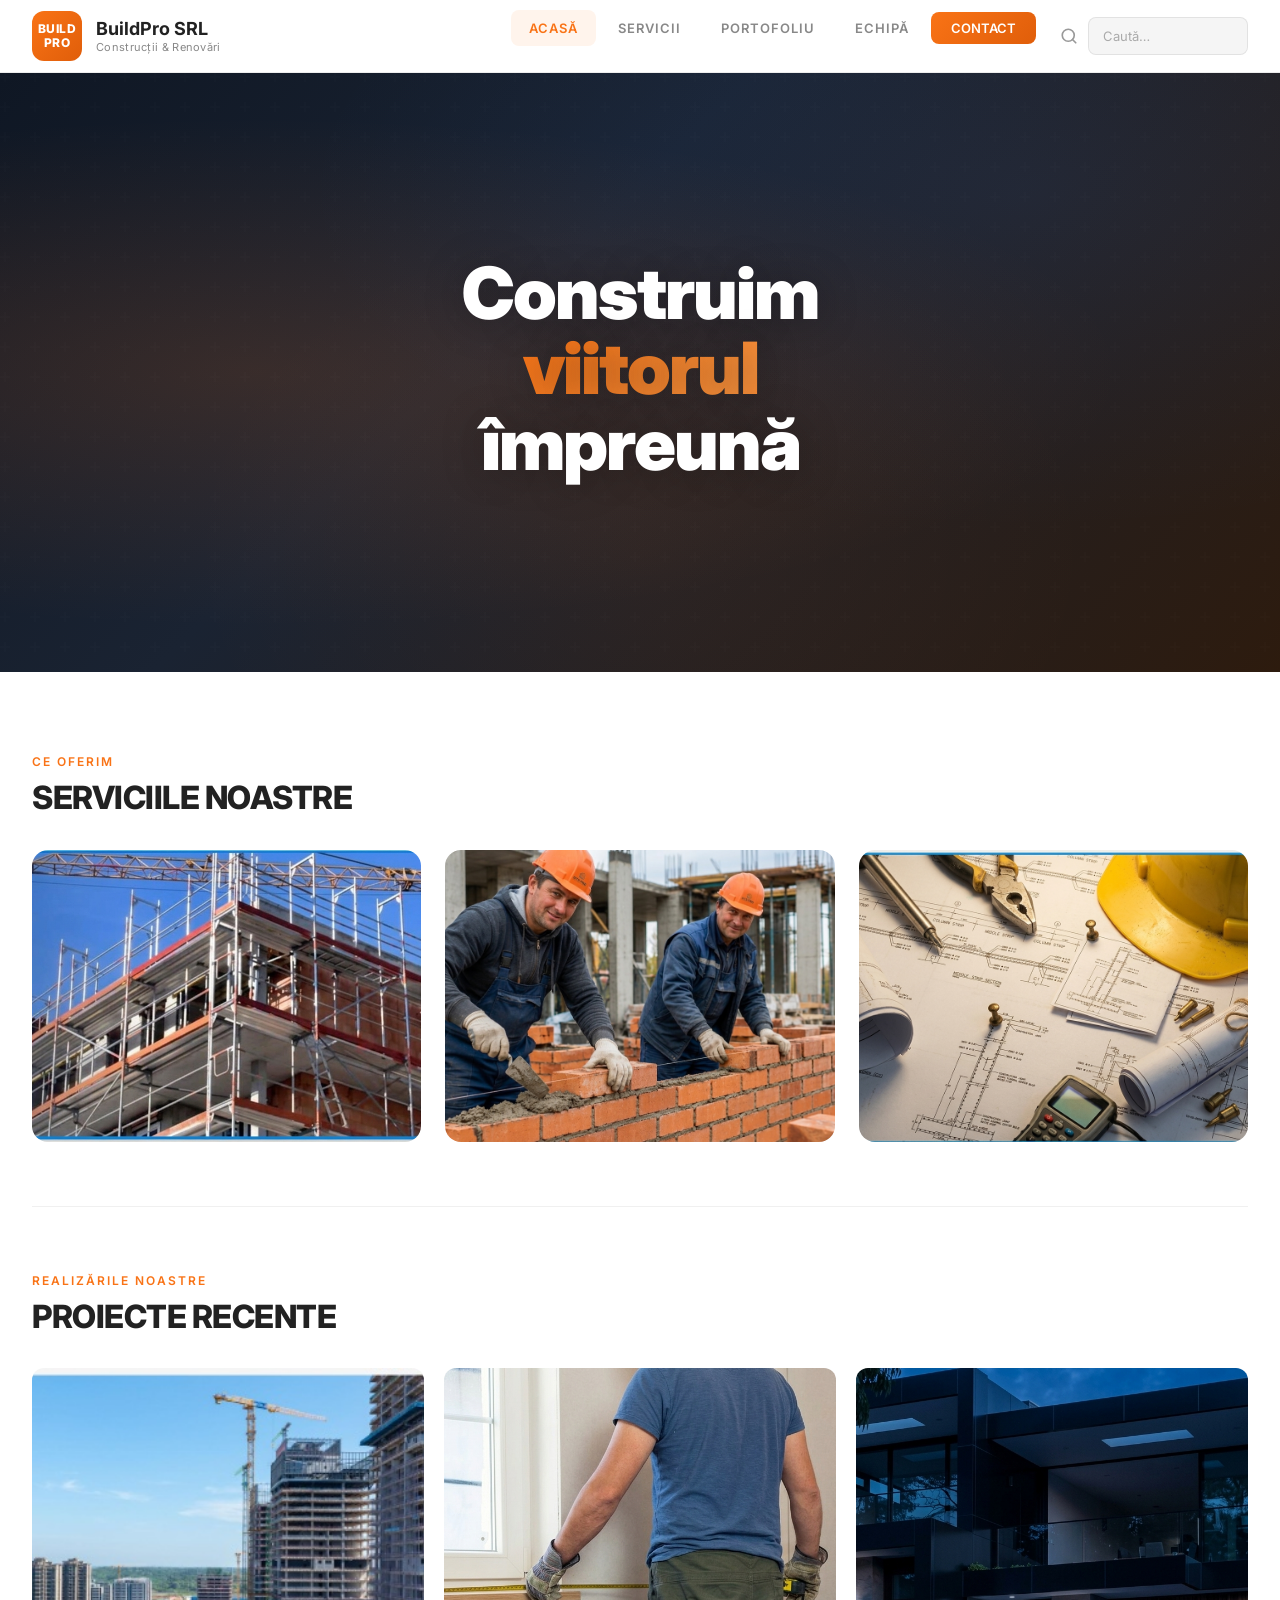
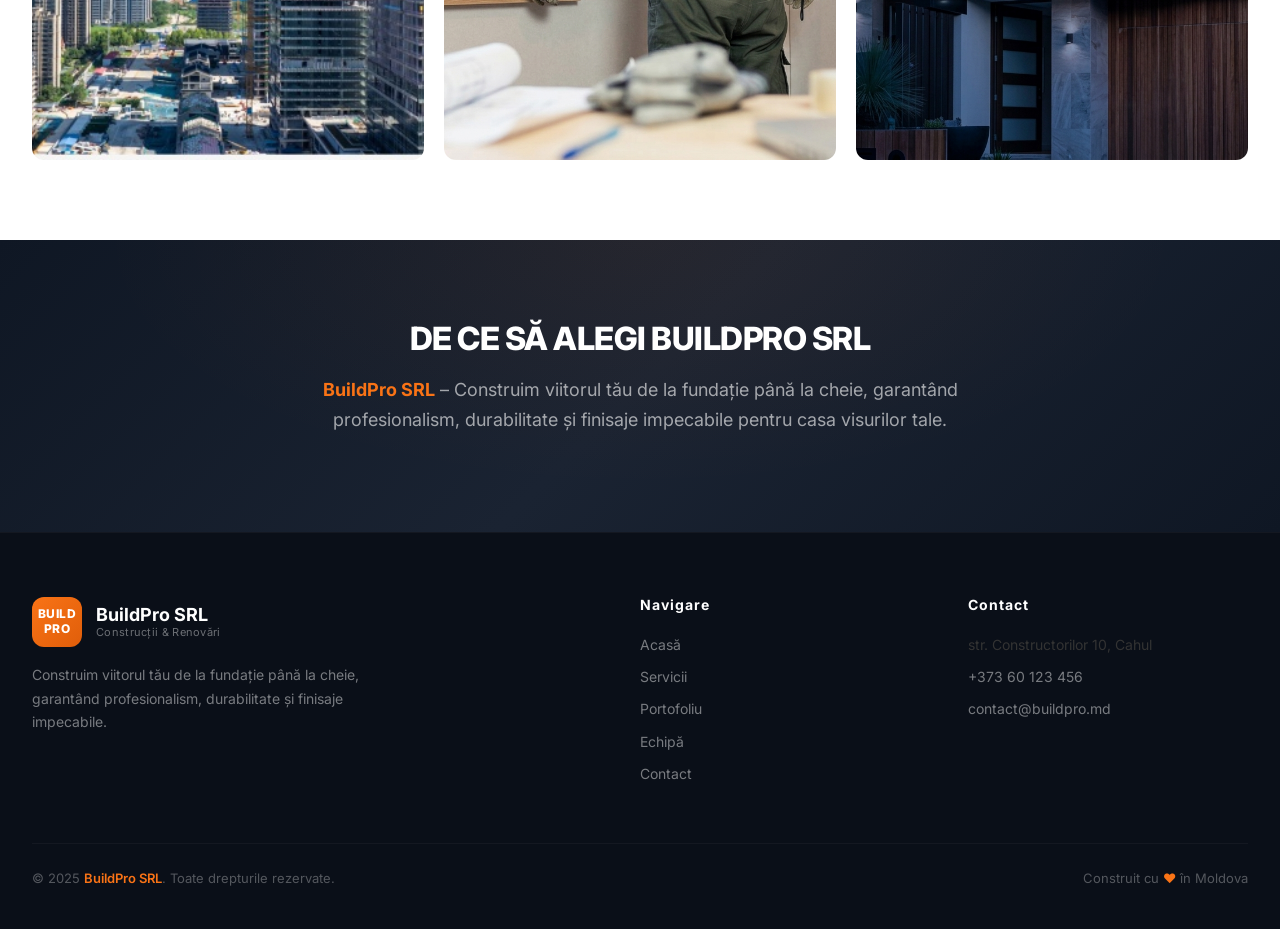
==== commit 3e2a9fe0: "Add files via upload" ====
--- a/index.html
+++ b/index.html
@@ -19,20 +19,29 @@
         </div>
       </div>
 
-      <ul class="menu-nav">
-        <li><a class="nav-link active" href="index.html">ACASĂ</a></li>
-        <li><a class="nav-link" href="servicii.html">SERVICII</a></li>
-        <li><a class="nav-link" href="portofoliu.html">PORTOFOLIU</a></li>
-        <li><a class="nav-link" href="echipa.html">ECHIPĂ</a></li>
-        <li><a class="nav-cta" href="contact.html">CONTACT</a></li>
-      </ul>
+      <input type="checkbox" id="menu-toggle" class="menu-toggle" />
+      <label for="menu-toggle" class="menu-toggle-label">
+        <span></span>
+        <span></span>
+        <span></span>
+      </label>
 
-      <div class="navbar-search">
-        <svg xmlns="http://www.w3.org/2000/svg" viewBox="0 0 24 24" fill="none"
-             stroke="currentColor" stroke-width="2.2" stroke-linecap="round" stroke-linejoin="round">
-          <circle cx="11" cy="11" r="8"/><path d="m21 21-4.35-4.35"/>
-        </svg>
-        <input type="text" placeholder="Caută…" />
+      <div class="nav-mobile-wrap">
+        <ul class="menu-nav">
+          <li><a class="nav-link active" href="index.html">ACASĂ</a></li>
+          <li><a class="nav-link" href="servicii.html">SERVICII</a></li>
+          <li><a class="nav-link" href="portofoliu.html">PORTOFOLIU</a></li>
+          <li><a class="nav-link" href="echipa.html">ECHIPĂ</a></li>
+          <li><a class="nav-cta" href="contact.html">CONTACT</a></li>
+        </ul>
+
+        <div class="navbar-search">
+          <svg xmlns="http://www.w3.org/2000/svg" viewBox="0 0 24 24" fill="none"
+               stroke="currentColor" stroke-width="2.2" stroke-linecap="round" stroke-linejoin="round">
+            <circle cx="11" cy="11" r="8"/><path d="m21 21-4.35-4.35"/>
+          </svg>
+          <input type="text" placeholder="Caută…" />
+        </div>
       </div>
     </div>
   </nav>
@@ -110,7 +119,7 @@
           <div class="footer-brand">
             <div class="navbar-logo">
               <div class="logo-icon">BUILD<br>PRO</div>
-              <div class="logo-text" style="color:#fff">BuildPro SRL<span class="logo-sub">Construcții &amp; Renovări</span></div>
+              <div class="logo-text">BuildPro SRL<span class="logo-sub">Construcții &amp; Renovări</span></div>
             </div>
             <p>Construim viitorul tău de la fundație până la cheie, garantând profesionalism, durabilitate și finisaje impecabile.</p>
           </div>
--- a/style.css
+++ b/style.css
@@ -1,3 +1,5 @@
+@import url('https://fonts.googleapis.com/css2?family=Inter:wght@400;500;600;700;800;900&display=swap');
+
 *,
 *::before,
 *::after {
@@ -11,7 +13,7 @@
 }
 
 body {
-  font-family: 'Segoe UI', system-ui, -apple-system, sans-serif;
+  font-family: 'Inter', 'Segoe UI', system-ui, -apple-system, sans-serif;
   background: #ffffff;
   color: #333;
   line-height: 1.6;
@@ -45,8 +47,9 @@
   left: 0;
   width: 100%;
   z-index: 1000;
-  background: rgba(255, 255, 255, 0.95);
-  backdrop-filter: blur(12px);
+  background: rgba(255, 255, 255, 0.97);
+  backdrop-filter: blur(16px);
+  -webkit-backdrop-filter: blur(16px);
   border-bottom: 1px solid rgba(0, 0, 0, 0.06);
 }
 
@@ -115,10 +118,14 @@
   transition: color 0.25s, background 0.25s;
 }
 
-.menu-nav .nav-link:hover,
+.menu-nav .nav-link:hover {
+  color: #f97316;
+  background: rgba(249, 115, 22, 0.06);
+}
+
 .menu-nav .nav-link.active {
   color: #f97316;
-  background: rgba(249, 115, 22, 0.06);
+  background: rgba(249, 115, 22, 0.08);
 }
 
 .navbar-search {
@@ -173,6 +180,58 @@
   box-shadow: 0 0 0 2px rgba(249, 115, 22, 0.3);
 }
 
+.menu-toggle {
+  position: absolute;
+  opacity: 0;
+  width: 1px;
+  height: 1px;
+  margin: -1px;
+  overflow: hidden;
+  clip: rect(0, 0, 0, 0);
+  white-space: nowrap;
+  border: 0;
+}
+
+.menu-toggle-label {
+  display: none;
+  flex-direction: column;
+  gap: 5px;
+  cursor: pointer;
+  padding: 8px;
+  z-index: 1001;
+  -webkit-tap-highlight-color: transparent;
+  touch-action: manipulation;
+  user-select: none;
+  -webkit-user-select: none;
+}
+
+.menu-toggle-label span {
+  display: block;
+  width: 24px;
+  height: 2.5px;
+  background: #333;
+  border-radius: 2px;
+  transition: transform 0.3s, opacity 0.3s;
+}
+
+.menu-toggle:checked ~ .menu-toggle-label span:nth-child(1) {
+  transform: translateY(7.5px) rotate(45deg);
+}
+
+.menu-toggle:checked ~ .menu-toggle-label span:nth-child(2) {
+  opacity: 0;
+}
+
+.menu-toggle:checked ~ .menu-toggle-label span:nth-child(3) {
+  transform: translateY(-7.5px) rotate(-45deg);
+}
+
+.nav-mobile-wrap {
+  display: flex;
+  align-items: center;
+  gap: 24px;
+}
+
 .site-wrapper {
   padding-top: 72px;
   min-height: 100vh;
@@ -180,6 +239,18 @@
 
 .page {
   display: none;
+}
+
+.page-servicii {
+  background: #fafafa;
+}
+
+.page-portofoliu {
+  background: #fafafa;
+}
+
+.page-echipa {
+  background: #fafafa;
 }
 
 .section-label {
@@ -201,7 +272,7 @@
 
 .hero {
   position: relative;
-  height: 560px;
+  height: 600px;
   display: flex;
   align-items: center;
   justify-content: center;
@@ -211,36 +282,50 @@
 .hero-bg {
   position: absolute;
   inset: 0;
-  background: linear-gradient(135deg, #f0f4ff 0%, #e8f0fe 50%, #fef3e6 100%);
+  background: linear-gradient(135deg, #0f1724 0%, #1a2332 40%, #2d1b0e 100%);
   z-index: 0;
+}
+
+.hero-bg::before {
+  content: '';
+  position: absolute;
+  inset: 0;
+  background:
+    radial-gradient(ellipse at 20% 50%, rgba(249, 115, 22, 0.15) 0%, transparent 60%),
+    radial-gradient(ellipse at 80% 20%, rgba(59, 130, 246, 0.08) 0%, transparent 50%),
+    radial-gradient(ellipse at 50% 80%, rgba(249, 115, 22, 0.05) 0%, transparent 50%);
 }
 
 .hero-bg::after {
   content: '';
   position: absolute;
   inset: 0;
-  background: radial-gradient(ellipse at 30% 50%, rgba(249, 115, 22, 0.06) 0%, transparent 60%);
+  background-image: url("data:image/svg+xml,%3Csvg width='60' height='60' viewBox='0 0 60 60' xmlns='http://www.w3.org/2000/svg'%3E%3Cg fill='none' fill-rule='evenodd'%3E%3Cg fill='%23ffffff' fill-opacity='0.02'%3E%3Cpath d='M36 34v-4h-2v4h-4v2h4v4h2v-4h4v-2h-4zm0-30V0h-2v4h-4v2h4v4h2V6h4V4h-4zM6 34v-4H4v4H0v2h4v4h2v-4h4v-2H6zM6 4V0H4v4H0v2h4v4h2V6h4V4H6z'/%3E%3C/g%3E%3C/g%3E%3C/svg%3E");
+  opacity: 0.5;
 }
 
 .hero-content {
   position: relative;
   z-index: 1;
   text-align: center;
+  padding: 0 32px;
 }
 
 .hero-content h1 {
-  font-size: 64px;
+  font-size: 72px;
   font-weight: 900;
-  color: #1a1a2e;
-  line-height: 1.1;
+  color: #ffffff;
+  line-height: 1.05;
   letter-spacing: -2px;
+  text-shadow: 0 2px 40px rgba(0, 0, 0, 0.3);
 }
 
 .hero-content h1 span {
-  background: linear-gradient(135deg, #f97316, #fb923c);
+  background: linear-gradient(135deg, #f97316, #fb923c, #f97316);
   -webkit-background-clip: text;
   -webkit-text-fill-color: transparent;
   background-clip: text;
+  background-size: 200% auto;
 }
 
 .home-section {
@@ -318,18 +403,29 @@
 }
 
 .why-section {
-  background: linear-gradient(135deg, #f0f4ff 0%, #fef3e6 100%);
+  background: linear-gradient(135deg, #0f1724 0%, #1a2332 50%, #0f1724 100%);
   padding: 80px 32px;
+  position: relative;
+}
+
+.why-section::before {
+  content: '';
+  position: absolute;
+  inset: 0;
+  background: radial-gradient(ellipse at 50% 0%, rgba(249, 115, 22, 0.06) 0%, transparent 60%);
 }
 
 .why-inner {
   max-width: 1280px;
   margin: 0 auto;
   text-align: center;
+  position: relative;
+  z-index: 1;
 }
 
 .why-inner .section-title {
   margin-bottom: 16px;
+  color: #fff;
 }
 
 .why-tagline {
@@ -339,7 +435,7 @@
 
 .why-tagline p {
   font-size: 18px;
-  color: #555;
+  color: rgba(255, 255, 255, 0.6);
   line-height: 1.7;
 }
 
@@ -349,8 +445,8 @@
 }
 
 .footer {
-  background: #f8f8f8;
-  border-top: 1px solid rgba(0, 0, 0, 0.06);
+  background: #0a0f18;
+  border-top: 1px solid rgba(255, 255, 255, 0.04);
   padding: 64px 32px 0;
 }
 
@@ -365,7 +461,7 @@
 
 .footer-brand p {
   font-size: 14px;
-  color: #888;
+  color: rgba(255, 255, 255, 0.45);
   margin-top: 16px;
   line-height: 1.7;
   max-width: 340px;
@@ -374,7 +470,7 @@
 .footer-col h4 {
   font-size: 14px;
   font-weight: 700;
-  color: #222;
+  color: #fff;
   margin-bottom: 20px;
   letter-spacing: 1px;
 }
@@ -382,7 +478,7 @@
 .footer-col a {
   display: block;
   font-size: 14px;
-  color: #888;
+  color: rgba(255, 255, 255, 0.45);
   margin-bottom: 10px;
   transition: color 0.25s;
 }
@@ -392,7 +488,7 @@
 }
 
 .footer-bottom {
-  border-top: 1px solid rgba(0, 0, 0, 0.06);
+  border-top: 1px solid rgba(255, 255, 255, 0.04);
   padding: 24px 0;
   display: flex;
   justify-content: space-between;
@@ -403,7 +499,7 @@
 
 .footer-bottom p {
   font-size: 13px;
-  color: #999;
+  color: rgba(255, 255, 255, 0.3);
 }
 
 .footer-bottom span {
@@ -411,6 +507,14 @@
   font-weight: 600;
 }
 
+.footer .logo-text {
+  color: #fff;
+}
+
+.footer .logo-sub {
+  color: rgba(255, 255, 255, 0.4);
+}
+
 .bg-p1 {
   background: linear-gradient(135deg, #dbeafe, #bfdbfe);
 }
@@ -439,18 +543,19 @@
   display: inline-flex;
   align-items: center;
   justify-content: center;
-  padding: 12px 28px;
+  padding: 14px 32px;
   font-size: 14px;
   font-weight: 600;
   border-radius: 10px;
-  transition: opacity 0.25s, transform 0.25s;
+  transition: all 0.3s;
   cursor: pointer;
   border: none;
+  letter-spacing: 0.3px;
 }
 
 .btn:hover {
-  opacity: 0.85;
-  transform: translateY(-1px);
+  transform: translateY(-2px);
+  box-shadow: 0 8px 25px rgba(0, 0, 0, 0.1);
 }
 
 .btn-orange {
@@ -458,9 +563,13 @@
   color: #fff;
 }
 
+.btn-orange:hover {
+  box-shadow: 0 8px 25px rgba(249, 115, 22, 0.35);
+}
+
 .btn-sm {
-  padding: 8px 18px;
-  font-size: 12px;
+  padding: 10px 20px;
+  font-size: 13px;
   border-radius: 8px;
 }
 
@@ -468,7 +577,9 @@
   width: 100%;
 }
 
-.services-page {
+.services-page,
+.portfolio-page,
+.team-page {
   max-width: 1280px;
   margin: 0 auto;
   padding: 64px 32px;
@@ -590,16 +701,18 @@
 .service-list-item {
   display: flex;
   gap: 20px;
-  background: rgba(0, 0, 0, 0.02);
+  background: #fff;
   border: 1px solid rgba(0, 0, 0, 0.06);
-  border-radius: 14px;
-  padding: 20px;
-  transition: border-color 0.25s, transform 0.25s;
+  border-radius: 16px;
+  padding: 24px;
+  transition: box-shadow 0.3s, transform 0.3s;
+  box-shadow: 0 1px 3px rgba(0, 0, 0, 0.02);
 }
 
 .service-list-item:hover {
-  border-color: rgba(249, 115, 22, 0.3);
+  box-shadow: 0 8px 30px rgba(0, 0, 0, 0.06);
   transform: translateX(4px);
+  border-color: rgba(249, 115, 22, 0.2);
 }
 
 .service-list-img {
@@ -645,10 +758,11 @@
 .services-cta-bar {
   margin-top: 48px;
   text-align: center;
-  padding: 40px;
-  background: rgba(0, 0, 0, 0.02);
+  padding: 48px;
+  background: #fff;
   border: 1px solid rgba(0, 0, 0, 0.06);
-  border-radius: 16px;
+  border-radius: 20px;
+  box-shadow: 0 1px 3px rgba(0, 0, 0, 0.02);
 }
 
 .services-cta-bar h3 {
@@ -719,15 +833,16 @@
 .portfolio-card {
   background: #fff;
   border: 1px solid rgba(0, 0, 0, 0.06);
-  border-radius: 14px;
+  border-radius: 16px;
   overflow: hidden;
-  transition: border-color 0.25s, transform 0.25s, box-shadow 0.25s;
+  transition: transform 0.3s, box-shadow 0.3s;
+  box-shadow: 0 1px 3px rgba(0, 0, 0, 0.02);
 }
 
 .portfolio-card:hover {
-  border-color: rgba(249, 115, 22, 0.3);
-  transform: translateY(-4px);
-  box-shadow: 0 12px 40px rgba(0, 0, 0, 0.06);
+  transform: translateY(-6px);
+  box-shadow: 0 12px 40px rgba(0, 0, 0, 0.08);
+  border-color: rgba(249, 115, 22, 0.15);
 }
 
 #pfilt-derulare:checked ~ .portfolio-grid .portfolio-card[data-status="finalizate"],
@@ -835,16 +950,19 @@
   display: flex;
   align-items: center;
   gap: 14px;
-  background: rgba(0, 0, 0, 0.02);
+  background: #fff;
   border: 1px solid rgba(0, 0, 0, 0.06);
-  border-radius: 12px;
-  padding: 16px 20px;
-  min-width: 200px;
-  transition: border-color 0.25s;
+  border-radius: 14px;
+  padding: 18px 22px;
+  min-width: 210px;
+  transition: box-shadow 0.3s, transform 0.3s;
+  box-shadow: 0 1px 3px rgba(0, 0, 0, 0.02);
 }
 
 .team-member-card:hover {
-  border-color: rgba(249, 115, 22, 0.3);
+  box-shadow: 0 8px 25px rgba(0, 0, 0, 0.06);
+  transform: translateY(-2px);
+  border-color: rgba(249, 115, 22, 0.15);
 }
 
 .team-avatar {
@@ -873,13 +991,14 @@
 .team-about-box {
   flex-shrink: 0;
   width: 320px;
-  background: rgba(0, 0, 0, 0.02);
+  background: #fff;
   border: 1px solid rgba(0, 0, 0, 0.06);
-  border-radius: 16px;
+  border-radius: 20px;
   padding: 32px;
   align-self: flex-start;
   position: sticky;
   top: 104px;
+  box-shadow: 0 1px 3px rgba(0, 0, 0, 0.02);
 }
 
 .team-about-box h3 {
@@ -900,9 +1019,10 @@
   text-align: center;
   padding: 48px 32px;
   margin-top: 32px;
-  background: rgba(0, 0, 0, 0.02);
+  background: #fff;
   border: 1px solid rgba(0, 0, 0, 0.06);
-  border-radius: 16px;
+  border-radius: 20px;
+  box-shadow: 0 1px 3px rgba(0, 0, 0, 0.02);
 }
 
 .team-cta-bar h3 {
@@ -920,7 +1040,7 @@
 
 .contact-hero {
   position: relative;
-  height: 320px;
+  height: 360px;
   display: flex;
   align-items: center;
   justify-content: center;
@@ -930,41 +1050,54 @@
 .contact-hero-bg {
   position: absolute;
   inset: 0;
-  background: linear-gradient(135deg, #f0f4ff 0%, #e8f0fe 50%, #fef3e6 100%);
+  background: linear-gradient(135deg, #0f1724 0%, #1a2332 40%, #2d1b0e 100%);
   z-index: 0;
+}
+
+.contact-hero-bg::before {
+  content: '';
+  position: absolute;
+  inset: 0;
+  background:
+    radial-gradient(ellipse at 70% 50%, rgba(249, 115, 22, 0.12) 0%, transparent 60%),
+    radial-gradient(ellipse at 30% 20%, rgba(59, 130, 246, 0.06) 0%, transparent 50%);
 }
 
 .contact-hero-bg::after {
   content: '';
   position: absolute;
   inset: 0;
-  background: radial-gradient(ellipse at 70% 50%, rgba(249, 115, 22, 0.06) 0%, transparent 60%);
+  background-image: url("data:image/svg+xml,%3Csvg width='60' height='60' viewBox='0 0 60 60' xmlns='http://www.w3.org/2000/svg'%3E%3Cg fill='none' fill-rule='evenodd'%3E%3Cg fill='%23ffffff' fill-opacity='0.02'%3E%3Cpath d='M36 34v-4h-2v4h-4v2h4v4h2v-4h4v-2h-4zm0-30V0h-2v4h-4v2h4v4h2V6h4V4h-4zM6 34v-4H4v4H0v2h4v4h2v-4h4v-2H6zM6 4V0H4v4H0v2h4v4h2V6h4V4H6z'/%3E%3C/g%3E%3C/g%3E%3C/svg%3E");
+  opacity: 0.5;
 }
 
 .contact-hero-content {
   position: relative;
   z-index: 1;
   text-align: center;
+  padding: 0 32px;
 }
 
 .contact-hero-content h1 {
-  font-size: 48px;
+  font-size: 52px;
   font-weight: 900;
-  color: #1a1a2e;
+  color: #ffffff;
   letter-spacing: -1px;
+  text-shadow: 0 2px 30px rgba(0, 0, 0, 0.3);
 }
 
 .contact-hero-content p {
-  font-size: 16px;
-  color: #666;
-  margin-top: 8px;
+  font-size: 17px;
+  color: rgba(255, 255, 255, 0.65);
+  margin-top: 12px;
 }
 
 .contact-info-block {
-  background: rgba(0, 0, 0, 0.02);
+  background: #fff;
   border: 1px solid rgba(0, 0, 0, 0.06);
-  border-radius: 16px;
+  border-radius: 20px;
   padding: 32px;
+  box-shadow: 0 1px 3px rgba(0, 0, 0, 0.02);
 }
 
 .contact-info-item {
@@ -1002,15 +1135,16 @@
 }
 
 .contact-form-block {
-  background: rgba(0, 0, 0, 0.02);
+  background: #fff;
   border: 1px solid rgba(0, 0, 0, 0.06);
-  border-radius: 16px;
-  padding: 32px;
+  border-radius: 20px;
+  padding: 36px;
+  box-shadow: 0 1px 3px rgba(0, 0, 0, 0.02);
 }
 
 .contact-form-block h3 {
-  font-size: 20px;
-  font-weight: 700;
+  font-size: 22px;
+  font-weight: 800;
   color: #222;
   margin-bottom: 24px;
 }
@@ -1018,21 +1152,21 @@
 .form-label {
   font-size: 13px;
   font-weight: 600;
-  color: #555;
+  color: #444;
   margin-bottom: 6px;
   display: block;
 }
 
 .form-control {
   width: 100%;
-  padding: 12px 16px;
+  padding: 13px 16px;
   font-size: 14px;
   color: #333;
   background: #fff;
-  border: 1px solid rgba(0, 0, 0, 0.1);
+  border: 1.5px solid rgba(0, 0, 0, 0.08);
   border-radius: 10px;
   outline: none;
-  transition: border-color 0.25s;
+  transition: border-color 0.25s, box-shadow 0.25s;
 }
 
 .form-control::placeholder {
@@ -1041,15 +1175,16 @@
 
 .form-control:focus {
   border-color: #f97316;
+  box-shadow: 0 0 0 3px rgba(249, 115, 22, 0.1);
 }
 
 textarea.form-control {
   resize: vertical;
-  min-height: 120px;
+  min-height: 130px;
 }
 
 .success-page {
-  min-height: 60vh;
+  min-height: 70vh;
   display: flex;
   align-items: center;
   justify-content: center;
@@ -1059,12 +1194,12 @@
 .success-card {
   background: #fff;
   border: 1px solid rgba(0, 0, 0, 0.06);
-  border-radius: 20px;
-  padding: 48px;
+  border-radius: 24px;
+  padding: 56px 48px;
   text-align: center;
   max-width: 480px;
   width: 100%;
-  box-shadow: 0 4px 24px rgba(0, 0, 0, 0.04);
+  box-shadow: 0 4px 40px rgba(0, 0, 0, 0.04);
 }
 
 .success-icon {
@@ -1155,21 +1290,62 @@
     padding: 0 16px;
   }
 
-  .menu-nav .nav-link {
-    padding: 8px 10px;
-    font-size: 11px;
+  .menu-toggle-label {
+    display: flex;
+  }
+
+  .nav-mobile-wrap {
+    position: fixed;
+    top: 72px;
+    left: 0;
+    right: 0;
+    background: rgba(255, 255, 255, 0.98);
+    flex-direction: column;
+    align-items: stretch;
+    padding: 16px 24px 28px;
+    gap: 16px;
+    border-bottom: 1px solid rgba(0, 0, 0, 0.06);
+    box-shadow: 0 16px 40px rgba(0, 0, 0, 0.08);
+    transform: translateY(-110%);
+    opacity: 0;
+    transition: transform 0.4s cubic-bezier(0.16, 1, 0.3, 1), opacity 0.3s;
+    pointer-events: none;
+  }
+
+  .menu-toggle:checked ~ .nav-mobile-wrap {
+    transform: translateY(0);
+    opacity: 1;
+    pointer-events: auto;
+  }
+
+  .menu-nav {
+    flex-direction: column;
+    gap: 2px;
+  }
+
+  .menu-nav .nav-link,
+  .menu-nav .nav-cta {
+    width: 100%;
+    text-align: center;
+    padding: 12px;
+    font-size: 14px;
+  }
+
+  .navbar-search {
+    justify-content: center;
   }
 
   .navbar-search input {
-    width: 100px;
+    width: 100%;
   }
 
   .hero-content h1 {
-    font-size: 36px;
+    font-size: 38px;
+    letter-spacing: -1px;
   }
 
   .hero {
-    height: 400px;
+    height: 420px;
   }
 
   .home-services-grid {
@@ -1218,10 +1394,57 @@
   }
 
   .contact-hero-content h1 {
-    font-size: 32px;
+    font-size: 30px;
+  }
+
+  .contact-hero {
+    height: 280px;
   }
 
   .success-card {
     padding: 32px 24px;
   }
-}
+
+  .navbar-contact .menu-toggle-label {
+    display: none;
+  }
+
+  .navbar-contact .nav-mobile-wrap {
+    position: static;
+    flex-direction: row;
+    align-items: center;
+    padding: 0;
+    gap: 8px;
+    background: none;
+    border: none;
+    box-shadow: none;
+    transform: none;
+    opacity: 1;
+    pointer-events: auto;
+    overflow-x: auto;
+    -webkit-overflow-scrolling: touch;
+  }
+
+  .navbar-contact .menu-nav {
+    flex-direction: row;
+    gap: 2px;
+    flex-shrink: 0;
+  }
+
+  .navbar-contact .menu-nav .nav-link,
+  .navbar-contact .menu-nav .nav-cta {
+    width: auto;
+    text-align: left;
+    padding: 8px 12px;
+    font-size: 12px;
+    white-space: nowrap;
+  }
+
+  .navbar-contact .navbar-search {
+    flex-shrink: 0;
+  }
+
+  .navbar-contact .navbar-search input {
+    width: 110px;
+  }
+}
